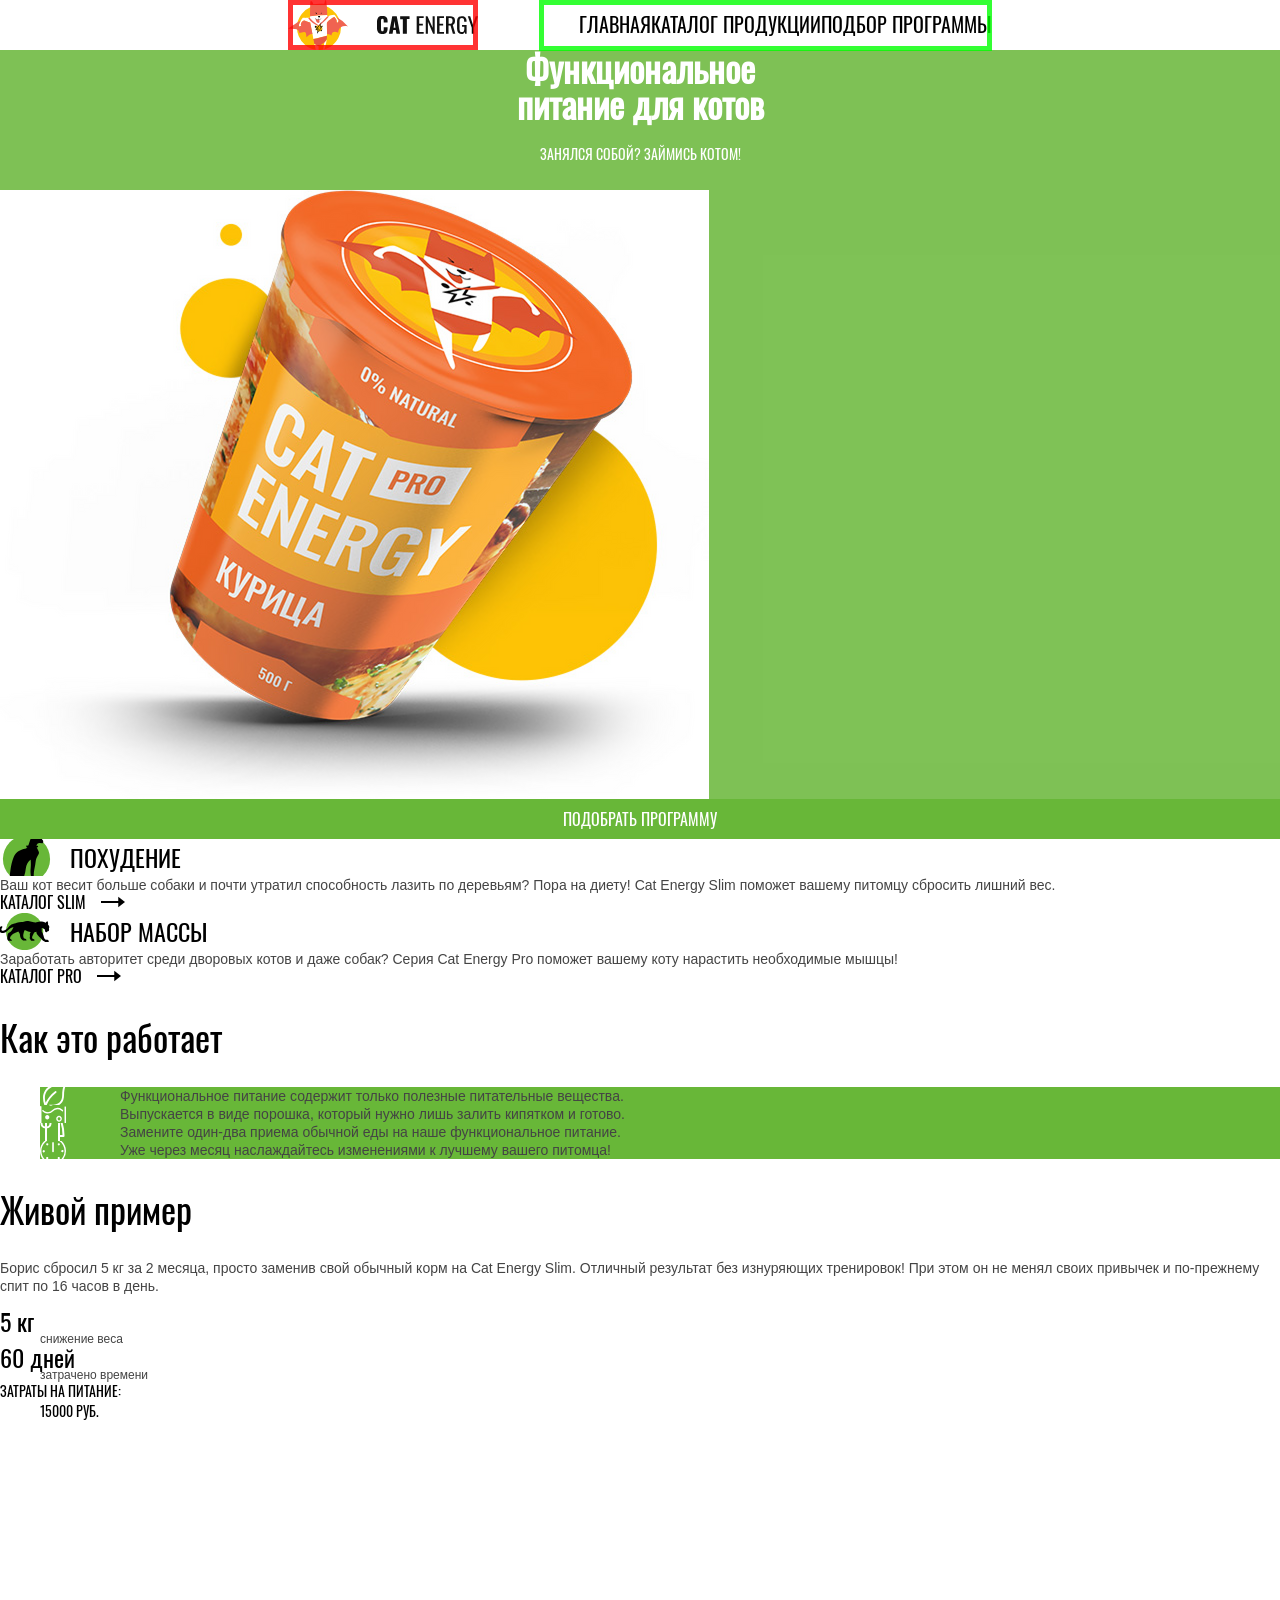
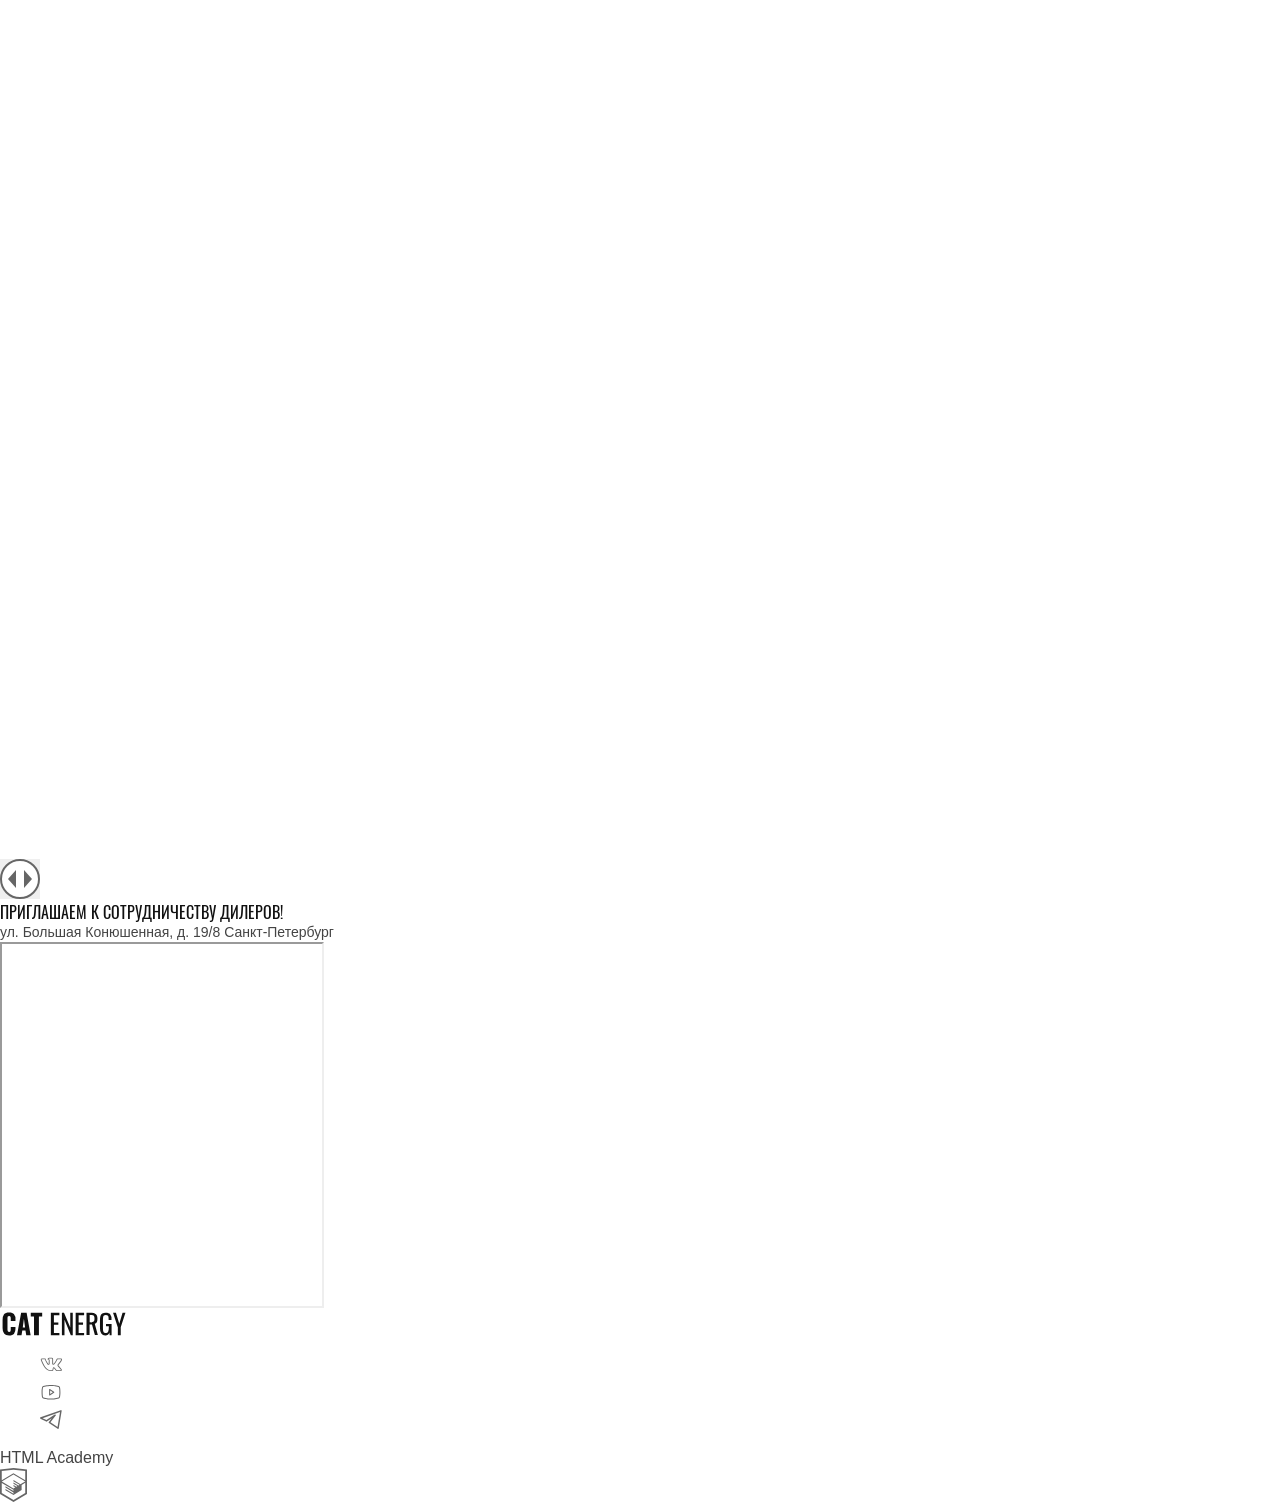
==== index.html @ 5d5999c0 "Deploying to gh-pages from @ Irina-Mario/1024761-cat-energy-30@7bcc797baeeff8a872988bb8c363686910dfa" ====
<!DOCTYPE html><html class="page" lang="ru"><head><meta charset="UTF-8"><title>Кот Энерджи</title><meta name="viewport" content="width=device-width,initial-scale=1"><link rel="stylesheet" href="styles/styles.css"><link rel="icon" href="favicon.ico"><link rel="manifest" href="manifest.webmanifest"><script src="scripts/index.js" defer="defer"></script></head><body class="page__body"><header class="main-header"><a class="main-header__logo main-header-link" href="#"><picture><source media="(min-width: 1440px)" srcset="images/logo_pic_desk.svg" width="70" height="59" type="image/svg+xml"><source media="(min-width: 768px)" srcset="images/logo_pic_tablet.svg" width="60" height="50" type="image/svg+xml"><img class="main-header__logo-icon" src="images/logo_pic_mobile.svg" width="33" height="38" alt="Кот Энерджи"></picture><img class="main-header__logo-words" src="images/logo_words.svg" width="101" height="18" alt="Кот Энерджи"></a><nav class="main-nav"><button class="main-nav__toggle" type="button"><span class="visually-hidden">Открыть меню</span></button><div class="main-nav__wrapper"><ul class="main-nav__list site-list"><li class="site-list__item"><a class="site-list__link site-list__link--current" href="/">Главная</a></li><li class="site-list__item"><a class="site-list__link" href="catalog.html">Каталог продукции</a></li><li class="site-list__item"><a class="site-list__link" href="form.html">Подбор программы</a></li></ul></div></nav></header><main class="main-container"><section class="hero"><div class="hero__wrapper"><h1 class="hero__title">Функциональное<br>питание для котов</h1><p class="hero__slogan">Занялся собой? Займись котом!</p><picture><source width="552" height="499" type="image/png" media="(min-width: 1440px)" srcset="images/hero-desk@1x.png, images/hero-desk@2x.png 2x"><source width="709" height="609" type="image/png" media="(min-width: 768px)" srcset="images/hero-tablet@1x.png, images/hero-tablet@2x.png 2x"><img class="hero__image" src="images/hero-mobile@1x.png" srcset="images/hero-mobile@2x.png 2x" width="280" height="270" alt="Банка с питательной смесью для кота."></picture><a class="hero__link button" href="form.html">Подобрать программу</a></div></section><section class="program"><h2 class="visually-hidden">Цели питания</h2><div class="program__wrapper"><div class="program__box"><h3 class="program__title program__title--slim">похудение</h3><p class="program__description">Ваш кот весит больше собаки и почти утратил способность лазить по деревьям? Пора на диету! Cat Energy Slim поможет вашему питомцу сбросить лишний вес.</p><a class="program__link" href="#">Каталог slim</a></div><div class="program__box"><h3 class="program__title program__title--pro">набор массы</h3><p class="program__description">Заработать авторитет среди дворовых котов и даже собак? Серия Cat Energy Pro поможет вашему коту нарастить необходимые мышцы!</p><a class="program__link" href="#">Каталог pro</a></div></div></section><section class="details"><div class="details-wrapper"><h2 class="details__title">Как это работает</h2><ol class="details__list"><li class="details__item details__item--sheet"><p class="details__description">Функциональное питание содержит только полезные питательные вещества.</p></li><li class="details__item details__item--powder"><p class="details__description">Выпускается в виде порошка, который нужно лишь залить кипятком и готово.</p></li><li class="details__item details__item--cutlery"><p class="details__description">Замените один-два приема обычной еды на наше функциональное питание.</p></li><li class="details__item details__item--clock"><p class="details__description">Уже через месяц наслаждайтесь изменениями к лучшему вашего питомца!</p></li></ol></div></section><section class="slider"><div class="slider__wrapper"><h2 class="slider__title">Живой пример</h2><p class="slider__description">Борис сбросил 5 кг за 2 месяца, просто заменив свой обычный корм на Cat Energy Slim. Отличный результат без изнуряющих тренировок! При этом он не менял своих привычек и по-прежнему спит по 16 часов в день.</p><dl class="slider__stats stats-list"><div class="stats-list__item"><dt class="stats-list__number">5 кг</dt><dd class="stats-list__description">снижение веса</dd></div><div class="stats-list__item"><dt class="stats-list__number">60 дней</dt><dd class="stats-list__description">затрачено времени</dd></div><div class="stats-list__price"><dt class="stats-list__price-description">затраты на питание:</dt><dd class="stats-list__price-number">15000 руб.</dd></div></dl><div class="slider__range"><picture><source width="560" height="512" type="image/png" media="(min-width: 768px)" srcset="images/before-tablet@1x.jpg, images/before-tablet@2x.jpg 2x"><img class="slider__image slider__image--befor" src="images/before-mobile@1x.jpg" srcset="images/before-mobile@2x.jpg 2x" width="280" height="256" alt="Жирный пушистый котик с белой грудкой сидит и смотрит на вас."></picture><picture><source width="560" height="512" type="image/png" media="(min-width: 768px)" srcset="images/after-tablet@1x.jpg, images/after-tablet@2x.jpg 2x"><img class="slider__image slider__image--after" src="images/after-mobile@1x.jpg" srcset="images/after-mobile@2x.jpg 2x" width="280" height="256" alt="Очень худой котик с белой грудкой сидит и смотрит на вас."></picture><button class="slider__button" type="button"><span class="visually-hidden">Сравнить фотографии кота</span></button></div></div></section><footer class="main-footer"><div class="main-footer__contact contacts"><div class="contacts__text"><p class="contacts__offer">приглашаем к сотрудничеству дилеров!</p><address class="contacts__address"><span class="contacts__street">ул. Большая Конюшенная, д. 19/8</span> <span class="contacts__city">Санкт-Петербург</span></address></div><iframe class="contacts__iframe" src="https://yandex.ru/map-widget/v1/?um=constructor%3A287ca1fbac90ef6eb74745daca236be20b5f34b179a218395c70be810c513801&amp;source=constructor" width="320" height="362" title="Карта."></iframe></div><div class="main-footer__social footer-social"><a class="footer-social__link" href="index.html"><img class="footer-social__logo" src="images/logo_footer.svg" width="128" height="24" alt="Логотип Кот Энерджи."></a><ul class="footer-social__list social-list"><li class="social-list__item"><a class="social-list__link social-list__link--vk" href="https://vk.com/htmlacademy" aria-label="Иконка Вконтакте"></a></li><li class="social-list__item"><a class="social-list__link social-list__link--youtube" href="https://www.youtube.com/user/htmlacademyru" aria-label="Иконка ютуба"></a></li><li class="social-list__item"><a class="social-list__link social-list__link--telegram" href="https://t.me/htmlacademy" aria-label="Иконка телеграм"></a></li></ul><a class="main-footer__copyright copyright" href="https://htmlacademy.ru/intensive/adaptive"><p class="copyright__words">HTML Academy</p><svg class="copyright__icon" width="27" height="34" viewBox="0 0 27 34" fill="none" xmlns="http://www.w3.org/2000/svg"><path d="M13.6426 0.0157537L13.5 0L0 1.40733V26.0129L13.5 34L27 26.0129V1.40733L13.6426 0.0157537ZM25.2344 25.0151L13.5 31.9573L1.76561 25.0151V14.9293L13.4507 21.8451L13.4701 23.0984L5.45351 18.3548L5.44295 19.5801L13.4894 24.3885L13.5088 25.675L5.46408 20.9174L5.45351 22.1427L13.5 26.9511L21.6239 22.1182V20.8929V16.909L25.2432 14.7595L25.2344 25.0151ZM25.2344 13.4519L22.0147 15.3319L20.5325 16.2071L13.4666 12.0201L13.456 13.2454L19.4957 16.818L19.4429 16.8495L19.3126 16.9247L18.4536 17.4166L13.4666 14.4689L13.456 15.6942L17.3921 18.0222L16.4591 18.6314L16.438 18.6436L13.4666 16.902L13.456 18.1273L15.4029 19.2615L13.4155 20.4483L1.7973 13.5762L13.4349 6.61831L25.2344 13.4519ZM25.2344 12.2266L13.4401 5.31075L1.76561 12.2196V2.9897L13.5 1.76442L25.2344 2.9897V12.2266Z" fill="#666666"/></svg></a></div></footer></main></body></html>
---- styles/styles.css ----
@charset "UTF-8";@font-face{font-family:"Lato";font-weight:400;font-style:normal;src:url(../fonts/lato/lato-regular.woff2)format("woff2");font-display:swap}@font-face{font-family:"Oswald";font-weight:400;font-style:normal;src:url(../fonts/oswald/oswald-regular.woff2)format("woff2");font-display:swap}::after,::before{box-sizing:border-box}body{font-family:"Lato","Arial",sans-serif;color:#444;font-size:14px;line-height:18px}img{display:block}a{text-decoration:none;color:#000}.visually-hidden{position:absolute;width:1px;height:1px;margin:-1px;padding:0;border:0;white-space:nowrap;-webkit-clip-path:inset(100%);clip-path:inset(100%);clip:rect(0 0 0 0);overflow:hidden}li{padding:0;list-style-type:none}body,li,p{margin:0}.main-header{display:flex;justify-content:space-between;align-items:center;height:38px;width:279px;margin:0 auto}@media (min-width:768px){.main-header{height:50px;width:704px}}@media (min-width:1440px){.main-header{height:59px;width:1220px}}.main-header__logo{display:flex;justify-content:space-between;align-items:center;width:190px;outline:5px solid rgba(255,0,0,.8);outline-offset:-5px}.main-nav{outline:5px solid rgba(0,255,0,.8);outline-offset:-5px}.main-nav__wrapper{display:none}@media (min-width:768px){.main-nav__wrapper{display:block}}.main-nav__toggle{display:block;width:24px;height:24px}@media (min-width:768px){.main-nav__toggle{display:none}}.main-nav__list{display:flex;flex-direction:column}@media (min-width:768px){.main-nav__list{display:flex;flex-direction:row}}.hero,.site-list__link{font-family:"Oswald","Arial",sans-serif}.site-list__link{color:#000;font-size:20px;font-style:normal;font-weight:400;line-height:20px;text-transform:uppercase}.hero{background-color:rgba(104,183,56,.85);color:#fff}.hero__title{font-size:36px;line-height:36px;text-align:center;margin:0 0 25px}.button,.hero__slogan{text-align:center;text-transform:uppercase}.hero__slogan{font-size:14px;font-weight:400;line-height:14px;margin:0 0 29px}.button{display:block;line-height:20px;padding:10px 44px;color:#fff;background-color:#68b738;border:0;font-family:"Oswald","Arial",sans-serif;font-size:16px}.button--secondary,.program__title{font-style:normal;text-transform:uppercase;font-weight:400}.button--secondary{color:#444;font-size:16px;line-height:20px;background-color:#f2f2f2}.program__title{margin:0;font-family:"Oswald","Arial",sans-serif;font-size:24px;line-height:37px;color:#000;padding-left:70px}.program__title--pro,.program__title--slim{background-image:url(../images/icons/stack.svg#cat_sit_mobile);background-repeat:no-repeat;background-size:53px 50px;background-position:left}.program__title--pro{background-image:url(../images/icons/stack.svg#cat_go_mobile);background-size:50px 67px}.program__description{font-size:14px;line-height:18px}.details__title,.program__link{color:#000;font-family:"Oswald","Arial",sans-serif;font-weight:400}.program__link{font-size:16px;line-height:16px;text-transform:uppercase;padding-right:39px;background-image:url(../images/icons/stack.svg#arrow);background-repeat:no-repeat;background-size:24px 12px;background-position:right}.details__title{font-size:36px;line-height:40px}.details__item{padding-left:80px}.details__item--clock,.details__item--cutlery,.details__item--powder,.details__item--sheet{background-image:url(../images/icons/stack.svg#leaf);background-color:#68b738;background-position:left;background-repeat:no-repeat;background-size:30px 32px}.details__item--clock,.details__item--cutlery,.details__item--powder{background-image:url(../images/icons/stack.svg#powder);background-size:26px 29px}.details__item--clock,.details__item--cutlery{background-image:url(../images/icons/stack.svg#eat);background-size:25px 30px}.details__item--clock{background-image:url(../images/icons/stack.svg#clock);background-size:26px 31px}.slider__title{color:#000;font-family:"Oswald","Arial",sans-serif;font-size:36px;font-weight:400;line-height:40px}.slider__button{width:40px;height:40px;background-image:url(../images/icons/stack.svg#slider-button);background-repeat:no-repeat;background-position:center;border:0}.stats-list__number{color:#000;font-family:"Oswald","Arial",sans-serif;font-size:24px;font-weight:400;line-height:24px}.stats-list__description{font-size:12px;line-height:12px}.stats-list__price{font-size:14px;font-weight:400;line-height:20px;text-transform:uppercase}.page-container__subtitle,.stats-list__price,.title-inner{color:#000;font-family:"Oswald","Arial",sans-serif}.page-container__subtitle{font-size:14px;line-height:18px;text-transform:uppercase}.title-inner{font-size:36px;font-weight:400;line-height:36px}.form__control,.form__label{font-family:"Oswald","Arial",sans-serif;font-size:16px;line-height:18px;text-transform:uppercase}.form__label{font-style:normal}.form__control{font-weight:400;padding:14px 49px 13px 15px}.form__control--email,.form__control--phone{background-image:url(../images/icons/stack.svg#email);background-repeat:no-repeat;background-position:center right 12px;background-size:20px 20px}.form__control--phone{background-image:url(../images/icons/stack.svg#phone);background-position:center right 13px}.form__legend,.form__under-star{color:#000;font-style:normal;font-weight:400}.form__legend{font-family:"Oswald","Arial",sans-serif;font-size:24px;line-height:26px}.form__under-star{text-align:center;line-height:16px}.extra-products__title{color:#000;font-family:"Oswald","Arial",sans-serif;font-size:24px;font-weight:400;line-height:24px}.gift{background-color:rgba(104,183,56,.85)}.contacts__offer,.gift__text{color:#fff;font-size:16px;line-height:20px}.contacts__offer{color:#111;font-family:"Oswald","Arial",sans-serif;font-weight:400;text-transform:uppercase}.contacts__address{font-size:14px;font-style:normal;font-weight:400;line-height:20px}.copyright__words,.product-card__title{font-size:16px;line-height:20px;color:#444}.product-card__title{color:#222;font-family:"Oswald","Arial",sans-serif;font-weight:400;text-transform:uppercase}.product-card__table{font-size:12px;line-height:16px}.product-card__more{color:#111;font-family:"Oswald","Arial",sans-serif;font-size:16px;font-weight:400;line-height:20px;text-transform:uppercase}.product-card__details{font-size:12px;line-height:16px}.other-product__text{color:#222;font-family:"Oswald","Arial",sans-serif;font-size:16px;font-weight:400;line-height:16px;text-transform:uppercase}.other-product__wrapper{font-size:14px;line-height:14px}.social-list__link{display:block;height:28px;width:22px}.social-list__link--telegram,.social-list__link--vk,.social-list__link--youtube{background-color:#666;-webkit-mask-image:url(../images/icons/stack.svg#vk);mask-image:url(../images/icons/stack.svg#vk);-webkit-mask-position:center;mask-position:center;-webkit-mask-repeat:no-repeat;mask-repeat:no-repeat}.social-list__link--vk:hover{background-color:#68b738}.social-list__link--vk:active{opacity:.3}.social-list__link--telegram,.social-list__link--youtube{-webkit-mask-image:url(../images/icons/stack.svg#youtube);mask-image:url(../images/icons/stack.svg#youtube)}.social-list__link--youtube:hover{background-color:#68b738}.social-list__link--youtube:active{opacity:.3}.social-list__link--telegram{-webkit-mask-image:url(../images/icons/stack.svg#telegram);mask-image:url(../images/icons/stack.svg#telegram)}.social-list__link--telegram:hover{background-color:#68b738}.social-list__link--telegram:active{opacity:.3}
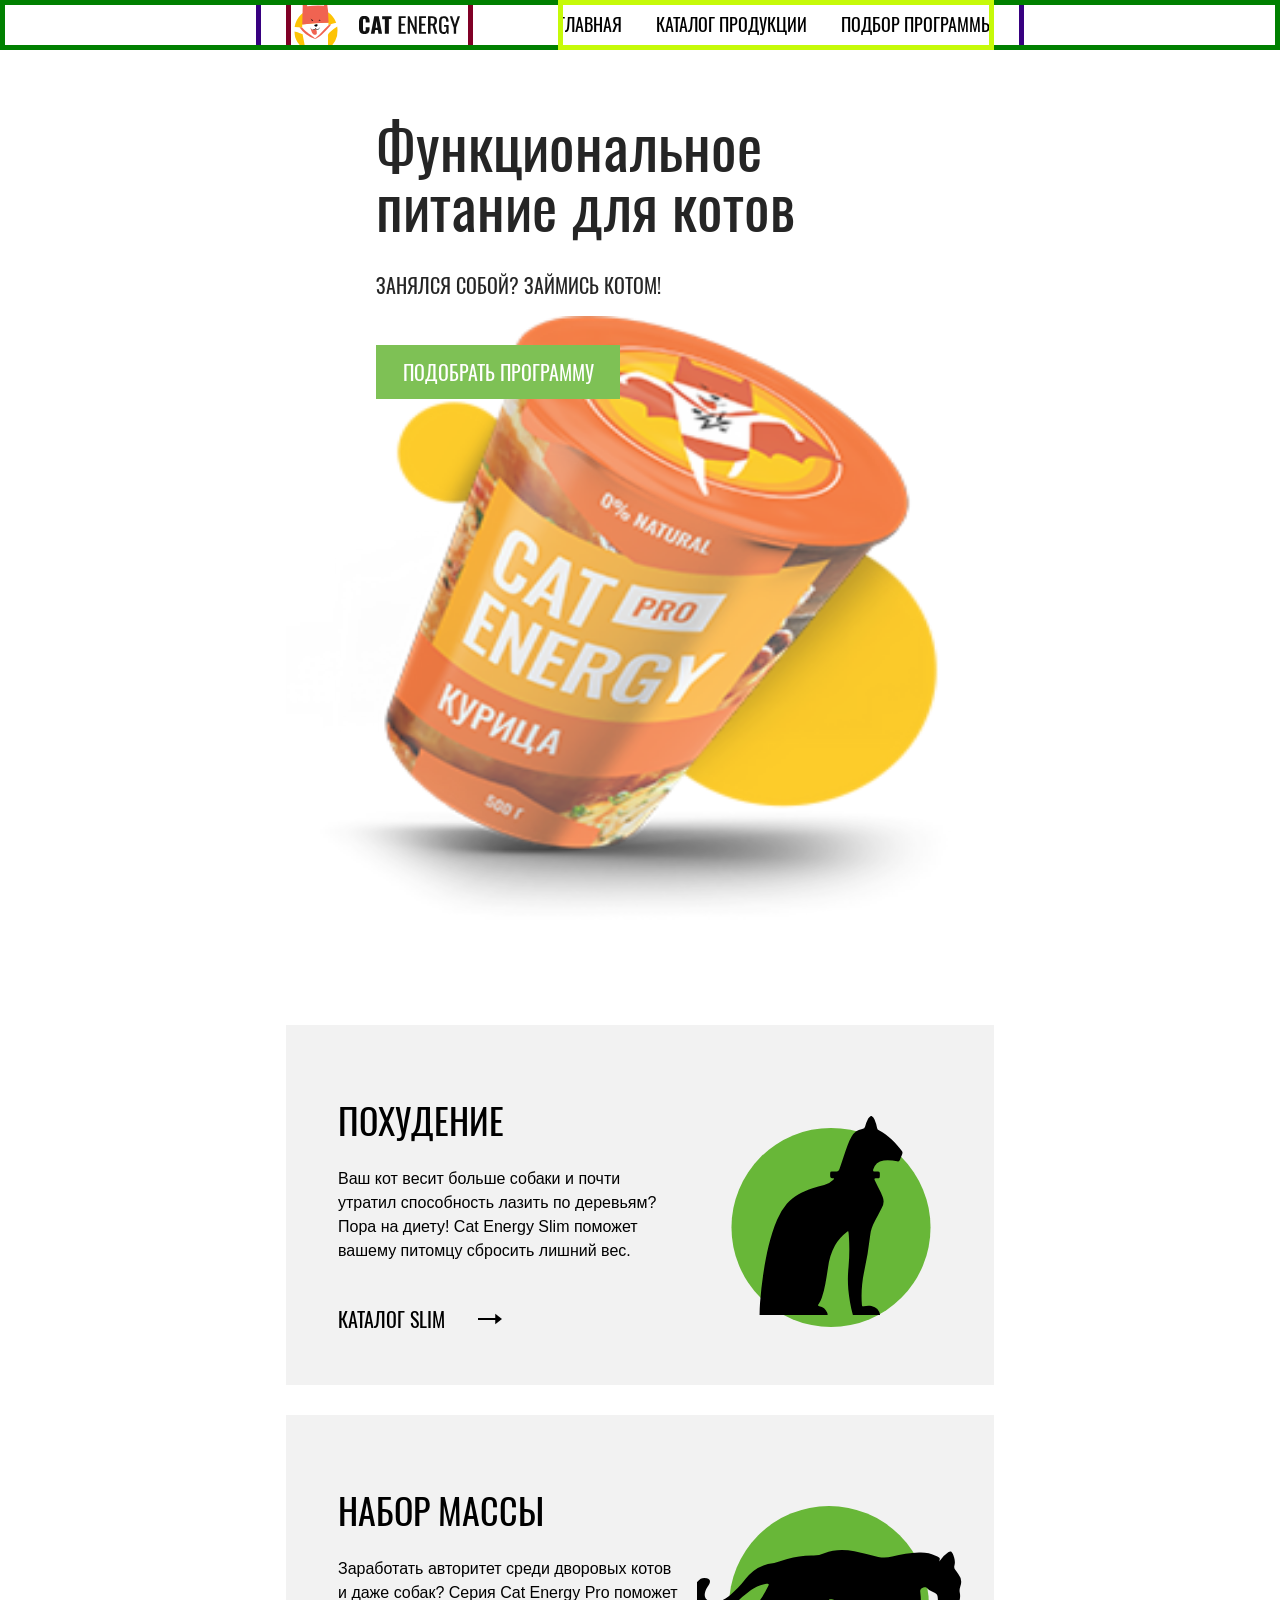
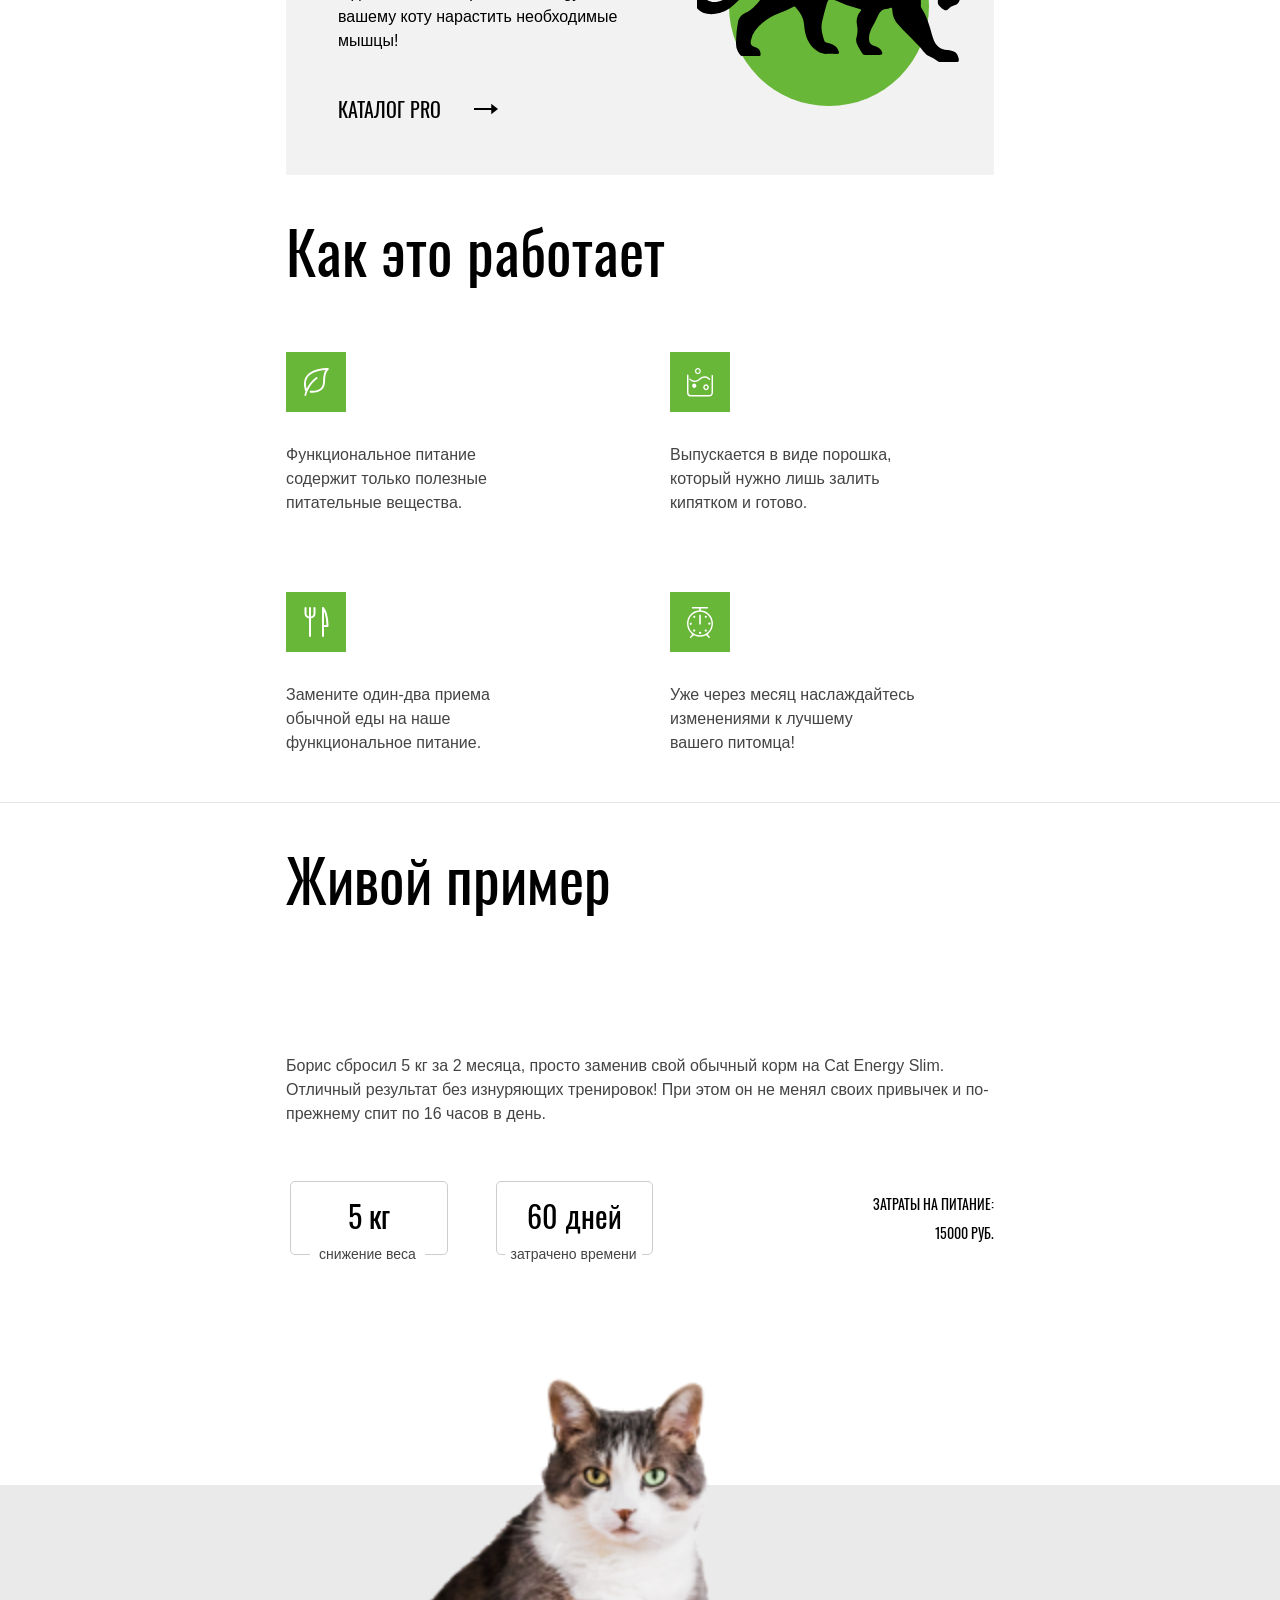
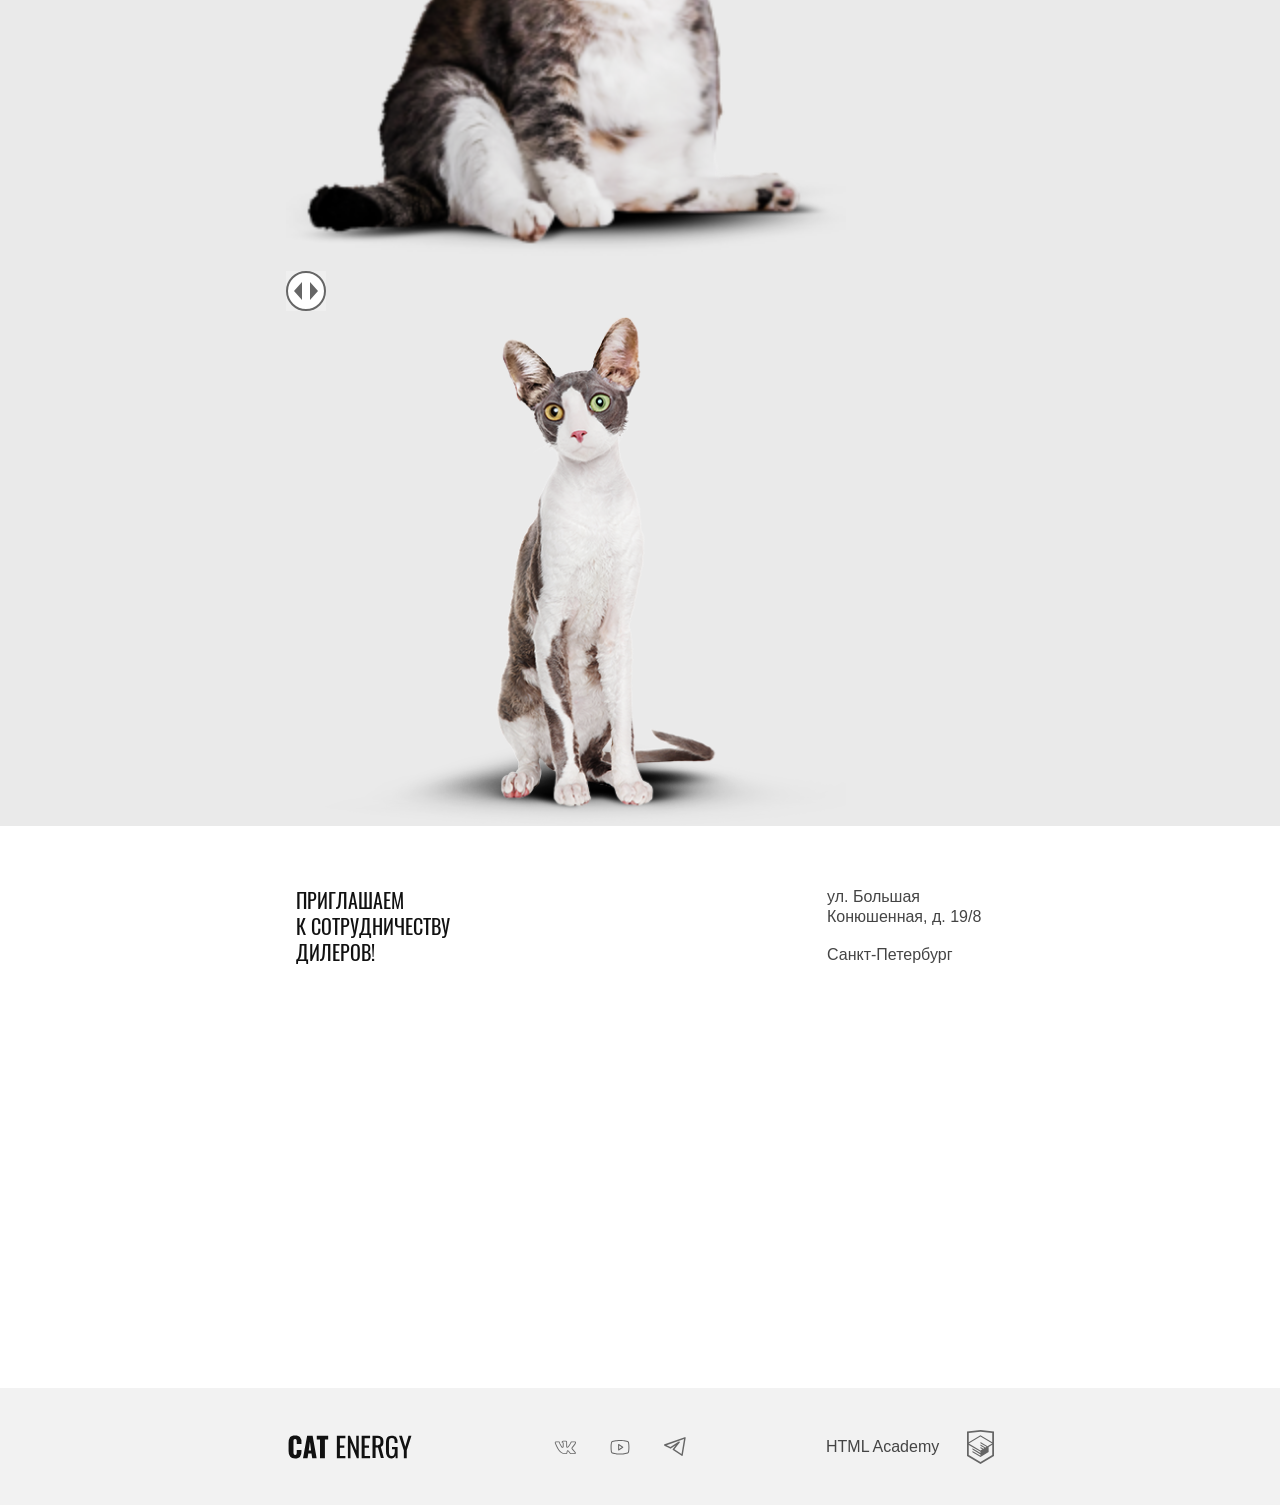
==== commit 65fa457e: "Deploying to gh-pages from @ Irina-Mario/1024761-cat-energy-30@5b12e10d282f27d017ac1f43a32d2b553c2a3" ====
--- a/index.html
+++ b/index.html
@@ -1 +1 @@
-<!DOCTYPE html><html class="page" lang="ru"><head><meta charset="UTF-8"><title>Кот Энерджи</title><meta name="viewport" content="width=device-width,initial-scale=1"><link rel="stylesheet" href="styles/styles.css"><link rel="icon" href="favicon.ico"><link rel="manifest" href="manifest.webmanifest"><script src="scripts/index.js" defer="defer"></script></head><body class="page__body"><header class="main-header"><a class="main-header__logo main-header-link" href="#"><picture><source media="(min-width: 1440px)" srcset="images/logo_pic_desk.svg" width="70" height="59" type="image/svg+xml"><source media="(min-width: 768px)" srcset="images/logo_pic_tablet.svg" width="60" height="50" type="image/svg+xml"><img class="main-header__logo-icon" src="images/logo_pic_mobile.svg" width="33" height="38" alt="Кот Энерджи"></picture><img class="main-header__logo-words" src="images/logo_words.svg" width="101" height="18" alt="Кот Энерджи"></a><nav class="main-nav"><button class="main-nav__toggle" type="button"><span class="visually-hidden">Открыть меню</span></button><div class="main-nav__wrapper"><ul class="main-nav__list site-list"><li class="site-list__item"><a class="site-list__link site-list__link--current" href="/">Главная</a></li><li class="site-list__item"><a class="site-list__link" href="catalog.html">Каталог продукции</a></li><li class="site-list__item"><a class="site-list__link" href="form.html">Подбор программы</a></li></ul></div></nav></header><main class="main-container"><section class="hero"><div class="hero__wrapper"><h1 class="hero__title">Функциональное<br>питание для котов</h1><p class="hero__slogan">Занялся собой? Займись котом!</p><picture><source width="552" height="499" type="image/png" media="(min-width: 1440px)" srcset="images/hero-desk@1x.png, images/hero-desk@2x.png 2x"><source width="709" height="609" type="image/png" media="(min-width: 768px)" srcset="images/hero-tablet@1x.png, images/hero-tablet@2x.png 2x"><img class="hero__image" src="images/hero-mobile@1x.png" srcset="images/hero-mobile@2x.png 2x" width="280" height="270" alt="Банка с питательной смесью для кота."></picture><a class="hero__link button" href="form.html">Подобрать программу</a></div></section><section class="program"><h2 class="visually-hidden">Цели питания</h2><div class="program__wrapper"><div class="program__box"><h3 class="program__title program__title--slim">похудение</h3><p class="program__description">Ваш кот весит больше собаки и почти утратил способность лазить по деревьям? Пора на диету! Cat Energy Slim поможет вашему питомцу сбросить лишний вес.</p><a class="program__link" href="#">Каталог slim</a></div><div class="program__box"><h3 class="program__title program__title--pro">набор массы</h3><p class="program__description">Заработать авторитет среди дворовых котов и даже собак? Серия Cat Energy Pro поможет вашему коту нарастить необходимые мышцы!</p><a class="program__link" href="#">Каталог pro</a></div></div></section><section class="details"><div class="details-wrapper"><h2 class="details__title">Как это работает</h2><ol class="details__list"><li class="details__item details__item--sheet"><p class="details__description">Функциональное питание содержит только полезные питательные вещества.</p></li><li class="details__item details__item--powder"><p class="details__description">Выпускается в виде порошка, который нужно лишь залить кипятком и готово.</p></li><li class="details__item details__item--cutlery"><p class="details__description">Замените один-два приема обычной еды на наше функциональное питание.</p></li><li class="details__item details__item--clock"><p class="details__description">Уже через месяц наслаждайтесь изменениями к лучшему вашего питомца!</p></li></ol></div></section><section class="slider"><div class="slider__wrapper"><h2 class="slider__title">Живой пример</h2><p class="slider__description">Борис сбросил 5 кг за 2 месяца, просто заменив свой обычный корм на Cat Energy Slim. Отличный результат без изнуряющих тренировок! При этом он не менял своих привычек и по-прежнему спит по 16 часов в день.</p><dl class="slider__stats stats-list"><div class="stats-list__item"><dt class="stats-list__number">5 кг</dt><dd class="stats-list__description">снижение веса</dd></div><div class="stats-list__item"><dt class="stats-list__number">60 дней</dt><dd class="stats-list__description">затрачено времени</dd></div><div class="stats-list__price"><dt class="stats-list__price-description">затраты на питание:</dt><dd class="stats-list__price-number">15000 руб.</dd></div></dl><div class="slider__range"><picture><source width="560" height="512" type="image/png" media="(min-width: 768px)" srcset="images/before-tablet@1x.jpg, images/before-tablet@2x.jpg 2x"><img class="slider__image slider__image--befor" src="images/before-mobile@1x.jpg" srcset="images/before-mobile@2x.jpg 2x" width="280" height="256" alt="Жирный пушистый котик с белой грудкой сидит и смотрит на вас."></picture><picture><source width="560" height="512" type="image/png" media="(min-width: 768px)" srcset="images/after-tablet@1x.jpg, images/after-tablet@2x.jpg 2x"><img class="slider__image slider__image--after" src="images/after-mobile@1x.jpg" srcset="images/after-mobile@2x.jpg 2x" width="280" height="256" alt="Очень худой котик с белой грудкой сидит и смотрит на вас."></picture><button class="slider__button" type="button"><span class="visually-hidden">Сравнить фотографии кота</span></button></div></div></section><footer class="main-footer"><div class="main-footer__contact contacts"><div class="contacts__text"><p class="contacts__offer">приглашаем к сотрудничеству дилеров!</p><address class="contacts__address"><span class="contacts__street">ул. Большая Конюшенная, д. 19/8</span> <span class="contacts__city">Санкт-Петербург</span></address></div><iframe class="contacts__iframe" src="https://yandex.ru/map-widget/v1/?um=constructor%3A287ca1fbac90ef6eb74745daca236be20b5f34b179a218395c70be810c513801&amp;source=constructor" width="320" height="362" title="Карта."></iframe></div><div class="main-footer__social footer-social"><a class="footer-social__link" href="index.html"><img class="footer-social__logo" src="images/logo_footer.svg" width="128" height="24" alt="Логотип Кот Энерджи."></a><ul class="footer-social__list social-list"><li class="social-list__item"><a class="social-list__link social-list__link--vk" href="https://vk.com/htmlacademy" aria-label="Иконка Вконтакте"></a></li><li class="social-list__item"><a class="social-list__link social-list__link--youtube" href="https://www.youtube.com/user/htmlacademyru" aria-label="Иконка ютуба"></a></li><li class="social-list__item"><a class="social-list__link social-list__link--telegram" href="https://t.me/htmlacademy" aria-label="Иконка телеграм"></a></li></ul><a class="main-footer__copyright copyright" href="https://htmlacademy.ru/intensive/adaptive"><p class="copyright__words">HTML Academy</p><svg class="copyright__icon" width="27" height="34" viewBox="0 0 27 34" fill="none" xmlns="http://www.w3.org/2000/svg"><path d="M13.6426 0.0157537L13.5 0L0 1.40733V26.0129L13.5 34L27 26.0129V1.40733L13.6426 0.0157537ZM25.2344 25.0151L13.5 31.9573L1.76561 25.0151V14.9293L13.4507 21.8451L13.4701 23.0984L5.45351 18.3548L5.44295 19.5801L13.4894 24.3885L13.5088 25.675L5.46408 20.9174L5.45351 22.1427L13.5 26.9511L21.6239 22.1182V20.8929V16.909L25.2432 14.7595L25.2344 25.0151ZM25.2344 13.4519L22.0147 15.3319L20.5325 16.2071L13.4666 12.0201L13.456 13.2454L19.4957 16.818L19.4429 16.8495L19.3126 16.9247L18.4536 17.4166L13.4666 14.4689L13.456 15.6942L17.3921 18.0222L16.4591 18.6314L16.438 18.6436L13.4666 16.902L13.456 18.1273L15.4029 19.2615L13.4155 20.4483L1.7973 13.5762L13.4349 6.61831L25.2344 13.4519ZM25.2344 12.2266L13.4401 5.31075L1.76561 12.2196V2.9897L13.5 1.76442L25.2344 2.9897V12.2266Z" fill="#666666"/></svg></a></div></footer></main></body></html>+<!DOCTYPE html><html class="page" lang="ru"><head><meta charset="UTF-8"><title>Кот Энерджи</title><meta name="viewport" content="width=device-width,initial-scale=1"><link rel="stylesheet" href="styles/styles.css"><link rel="icon" href="favicon.ico"><link rel="manifest" href="manifest.webmanifest"><script src="scripts/index.js" defer="defer"></script></head><body class="page__body"><header class="main-header"><div class="main-header__container container"><div class="main-header__wrapper"><a class="main-header__logo main-header-link" href="#"><picture><source media="(min-width: 1440px)" srcset="images/logo_pic_desk.svg" width="70" height="59" type="image/svg+xml"><source media="(min-width: 768px)" srcset="images/logo_pic_tablet.svg" width="60" height="50" type="image/svg+xml"><img class="main-header__logo-icon" src="images/logo_pic_mobile.svg" width="33" height="38" alt="Кот Энерджи"></picture></a><a class="main-header__logo main-header-link"><img class="main-header__logo-words" src="images/logo_words.svg" width="101" height="18" alt="Кот Энерджи"> </a><button class="main-header__toggle main-header__toggle--closed" type="button"><span class="visually-hidden">Открыть меню</span></button></div><nav class="main-header__nav main-nav"><ul class="main-nav__list site-list"><li class="site-list__item"><a class="site-list__link site-list__link--current" href="/">Главная</a></li><li class="site-list__item"><a class="site-list__link" href="catalog.html">Каталог продукции</a></li><li class="site-list__item"><a class="site-list__link" href="form.html">Подбор программы</a></li></ul></nav></div></header><main class="main-container"><section class="hero"><div class="hero__container container"><h1 class="hero__title">Функциональное<br>питание для котов</h1><p class="hero__slogan">Занялся собой? Займись котом!</p><picture><source width="552" height="499" type="image/png" media="(min-width: 1440px)" srcset="images/hero-desk@1x.png, images/hero-desk@2x.png 2x"><source width="709" height="609" type="image/png" media="(min-width: 768px)" srcset="images/hero-tablet@1x.png, images/hero-tablet@2x.png 2x"><img class="hero__image" src="images/hero-mobile@1x.png" srcset="images/hero-mobile@2x.png 2x" width="280" height="270" alt="Банка с питательной смесью для кота."></picture><a class="hero__link button" href="form.html">Подобрать программу</a></div></section><section class="program"><div class="program__container container"><h2 class="visually-hidden">Цели питания</h2><div class="program__wrapper"><div class="program__box program__box--slim"><h3 class="program__title">похудение</h3><p class="program__description">Ваш кот весит больше собаки и почти утратил способность лазить по деревьям? Пора на диету! Cat Energy Slim поможет вашему питомцу сбросить лишний вес.</p><a class="program__link" href="#">Каталог slim</a></div><div class="program__box program__box--pro"><h3 class="program__title">набор массы</h3><p class="program__description">Заработать авторитет среди дворовых котов и даже собак? Серия Cat Energy Pro поможет вашему коту нарастить необходимые мышцы!</p><a class="program__link" href="#">Каталог pro</a></div></div></div></section><section class="details"><div class="details__container container"><h2 class="details__title">Как это работает</h2><ol class="details__list"><li class="details__item details__item--sheet"><p class="details__description">Функциональное питание содержит только полезные питательные вещества.</p></li><li class="details__item details__item--powder"><p class="details__description">Выпускается в виде порошка, который нужно лишь залить кипятком и готово.</p></li><li class="details__item details__item--cutlery"><p class="details__description">Замените один-два приема обычной еды на наше функциональное питание.</p></li><li class="details__item details__item--clock"><p class="details__description">Уже через месяц наслаждайтесь изменениями к лучшему<br>вашего питомца!</p></li></ol></div></section><section class="slider"><div class="slider__container container"><div class="slider__left-column"><h2 class="slider__title">Живой пример</h2><p class="slider__description">Борис сбросил 5 кг за 2 месяца, просто заменив свой обычный корм на Cat Energy Slim. Отличный результат без изнуряющих тренировок! При этом он не менял своих привычек и по-прежнему спит по 16 часов в день.</p><dl class="slider__stats stats-list"><div class="stats-list__item stats-list__item--weight"><dt class="stats-list__number stats-list__number--weight">5 кг</dt><dd class="stats-list__description stats-list__description--weight">снижение веса</dd></div><div class="stats-list__item stats-list__item--time"><dt class="stats-list__number stats-list__number--time">60 дней</dt><dd class="stats-list__description stats-list__description--time">затрачено времени</dd></div><div class="stats-list__price"><dt class="stats-list__price-description">затраты на питание:</dt><dd class="stats-list__price-number">15000 руб.</dd></div></dl></div><div class="slider__range"><picture><source width="560" height="512" type="image/png" media="(min-width: 768px)" srcset="images/before-tablet@1x.png, images/before-tablet@2x.png 2x"><img class="slider__image slider__image--before" src="images/before-mobile@1x.png" srcset="images/before-mobile@2x.png 2x" width="280" height="256" alt="Жирный пушистый котик с белой грудкой сидит и смотрит на вас."></picture><button class="slider__button" type="button"><span class="visually-hidden">Сравнить фотографии кота</span></button><picture><source width="560" height="512" type="image/png" media="(min-width: 768px)" srcset="images/after-tablet@1x.png, images/after-tablet@2x.png 2x"><img class="slider__image slider__image--after" src="images/after-mobile@1x.png" srcset="images/after-mobile@2x.png 2x" width="280" height="256" alt="Очень худой котик с белой грудкой сидит и смотрит на вас."></picture></div></div></section><footer class="main-footer"><div class="main-footer__contacts footer-contacts"><div class="footer-contacts__wrapper container"><p class="footer-contacts__offer">приглашаем<br>к сотрудничеству дилеров!</p><address class="footer-contacts__address"><span class="footer-contacts__street">ул. Большая Конюшенная, д. 19/8</span> <span class="footer-contacts__city">Санкт-Петербург</span></address></div><div class="footer-contacts__map"><iframe class="footer-contacts__iframe" src="https://yandex.ru/map-widget/v1/?um=constructor%3A287ca1fbac90ef6eb74745daca236be20b5f34b179a218395c70be810c513801&amp;source=constructor" width="320" height="362" title="Карта."></iframe></div></div><div class="main-footer__social footer-social"><div class="footer-social__wrapper container"><a class="footer-social__link" href="index.html"><img class="footer-social__logo" src="images/logo_footer.svg" width="128" height="24" alt="Логотип Кот Энерджи."></a><div class="footer-social__container"><ul class="footer-social__list social-list"><li class="social-list__item"><a class="social-list__link social-list__link--vk" href="https://vk.com/htmlacademy" aria-label="Иконка Вконтакте"></a></li><li class="social-list__item"><a class="social-list__link social-list__link--youtube" href="https://www.youtube.com/user/htmlacademyru" aria-label="Иконка ютуба"></a></li><li class="social-list__item"><a class="social-list__link social-list__link--telegram" href="https://t.me/htmlacademy" aria-label="Иконка телеграм"></a></li></ul></div><a class="footer__copyright copyright" href="https://htmlacademy.ru/intensive/adaptive"><p class="copyright__words">HTML Academy</p><svg class="copyright__icon" width="27" height="34" viewBox="0 0 27 34" fill="none" xmlns="http://www.w3.org/2000/svg"><path d="M13.6426 0.0157537L13.5 0L0 1.40733V26.0129L13.5 34L27 26.0129V1.40733L13.6426 0.0157537ZM25.2344 25.0151L13.5 31.9573L1.76561 25.0151V14.9293L13.4507 21.8451L13.4701 23.0984L5.45351 18.3548L5.44295 19.5801L13.4894 24.3885L13.5088 25.675L5.46408 20.9174L5.45351 22.1427L13.5 26.9511L21.6239 22.1182V20.8929V16.909L25.2432 14.7595L25.2344 25.0151ZM25.2344 13.4519L22.0147 15.3319L20.5325 16.2071L13.4666 12.0201L13.456 13.2454L19.4957 16.818L19.4429 16.8495L19.3126 16.9247L18.4536 17.4166L13.4666 14.4689L13.456 15.6942L17.3921 18.0222L16.4591 18.6314L16.438 18.6436L13.4666 16.902L13.456 18.1273L15.4029 19.2615L13.4155 20.4483L1.7973 13.5762L13.4349 6.61831L25.2344 13.4519ZM25.2344 12.2266L13.4401 5.31075L1.76561 12.2196V2.9897L13.5 1.76442L25.2344 2.9897V12.2266Z" fill="#666666"/></svg></a></div></div></footer></main></body></html>
--- a/styles/styles.css
+++ b/styles/styles.css
@@ -1 +1 @@
-@charset "UTF-8";@font-face{font-family:"Lato";font-weight:400;font-style:normal;src:url(../fonts/lato/lato-regular.woff2)format("woff2");font-display:swap}@font-face{font-family:"Oswald";font-weight:400;font-style:normal;src:url(../fonts/oswald/oswald-regular.woff2)format("woff2");font-display:swap}::after,::before{box-sizing:border-box}body{font-family:"Lato","Arial",sans-serif;color:#444;font-size:14px;line-height:18px}img{display:block}a{text-decoration:none;color:#000}.visually-hidden{position:absolute;width:1px;height:1px;margin:-1px;padding:0;border:0;white-space:nowrap;-webkit-clip-path:inset(100%);clip-path:inset(100%);clip:rect(0 0 0 0);overflow:hidden}li{padding:0;list-style-type:none}body,li,p{margin:0}.main-header{display:flex;justify-content:space-between;align-items:center;height:38px;width:279px;margin:0 auto}@media (min-width:768px){.main-header{height:50px;width:704px}}@media (min-width:1440px){.main-header{height:59px;width:1220px}}.main-header__logo{display:flex;justify-content:space-between;align-items:center;width:190px;outline:5px solid rgba(255,0,0,.8);outline-offset:-5px}.main-nav{outline:5px solid rgba(0,255,0,.8);outline-offset:-5px}.main-nav__wrapper{display:none}@media (min-width:768px){.main-nav__wrapper{display:block}}.main-nav__toggle{display:block;width:24px;height:24px}@media (min-width:768px){.main-nav__toggle{display:none}}.main-nav__list{display:flex;flex-direction:column}@media (min-width:768px){.main-nav__list{display:flex;flex-direction:row}}.hero,.site-list__link{font-family:"Oswald","Arial",sans-serif}.site-list__link{color:#000;font-size:20px;font-style:normal;font-weight:400;line-height:20px;text-transform:uppercase}.hero{background-color:rgba(104,183,56,.85);color:#fff}.hero__title{font-size:36px;line-height:36px;text-align:center;margin:0 0 25px}.button,.hero__slogan{text-align:center;text-transform:uppercase}.hero__slogan{font-size:14px;font-weight:400;line-height:14px;margin:0 0 29px}.button{display:block;line-height:20px;padding:10px 44px;color:#fff;background-color:#68b738;border:0;font-family:"Oswald","Arial",sans-serif;font-size:16px}.button--secondary,.program__title{font-style:normal;text-transform:uppercase;font-weight:400}.button--secondary{color:#444;font-size:16px;line-height:20px;background-color:#f2f2f2}.program__title{margin:0;font-family:"Oswald","Arial",sans-serif;font-size:24px;line-height:37px;color:#000;padding-left:70px}.program__title--pro,.program__title--slim{background-image:url(../images/icons/stack.svg#cat_sit_mobile);background-repeat:no-repeat;background-size:53px 50px;background-position:left}.program__title--pro{background-image:url(../images/icons/stack.svg#cat_go_mobile);background-size:50px 67px}.program__description{font-size:14px;line-height:18px}.details__title,.program__link{color:#000;font-family:"Oswald","Arial",sans-serif;font-weight:400}.program__link{font-size:16px;line-height:16px;text-transform:uppercase;padding-right:39px;background-image:url(../images/icons/stack.svg#arrow);background-repeat:no-repeat;background-size:24px 12px;background-position:right}.details__title{font-size:36px;line-height:40px}.details__item{padding-left:80px}.details__item--clock,.details__item--cutlery,.details__item--powder,.details__item--sheet{background-image:url(../images/icons/stack.svg#leaf);background-color:#68b738;background-position:left;background-repeat:no-repeat;background-size:30px 32px}.details__item--clock,.details__item--cutlery,.details__item--powder{background-image:url(../images/icons/stack.svg#powder);background-size:26px 29px}.details__item--clock,.details__item--cutlery{background-image:url(../images/icons/stack.svg#eat);background-size:25px 30px}.details__item--clock{background-image:url(../images/icons/stack.svg#clock);background-size:26px 31px}.slider__title{color:#000;font-family:"Oswald","Arial",sans-serif;font-size:36px;font-weight:400;line-height:40px}.slider__button{width:40px;height:40px;background-image:url(../images/icons/stack.svg#slider-button);background-repeat:no-repeat;background-position:center;border:0}.stats-list__number{color:#000;font-family:"Oswald","Arial",sans-serif;font-size:24px;font-weight:400;line-height:24px}.stats-list__description{font-size:12px;line-height:12px}.stats-list__price{font-size:14px;font-weight:400;line-height:20px;text-transform:uppercase}.page-container__subtitle,.stats-list__price,.title-inner{color:#000;font-family:"Oswald","Arial",sans-serif}.page-container__subtitle{font-size:14px;line-height:18px;text-transform:uppercase}.title-inner{font-size:36px;font-weight:400;line-height:36px}.form__control,.form__label{font-family:"Oswald","Arial",sans-serif;font-size:16px;line-height:18px;text-transform:uppercase}.form__label{font-style:normal}.form__control{font-weight:400;padding:14px 49px 13px 15px}.form__control--email,.form__control--phone{background-image:url(../images/icons/stack.svg#email);background-repeat:no-repeat;background-position:center right 12px;background-size:20px 20px}.form__control--phone{background-image:url(../images/icons/stack.svg#phone);background-position:center right 13px}.form__legend,.form__under-star{color:#000;font-style:normal;font-weight:400}.form__legend{font-family:"Oswald","Arial",sans-serif;font-size:24px;line-height:26px}.form__under-star{text-align:center;line-height:16px}.extra-products__title{color:#000;font-family:"Oswald","Arial",sans-serif;font-size:24px;font-weight:400;line-height:24px}.gift{background-color:rgba(104,183,56,.85)}.contacts__offer,.gift__text{color:#fff;font-size:16px;line-height:20px}.contacts__offer{color:#111;font-family:"Oswald","Arial",sans-serif;font-weight:400;text-transform:uppercase}.contacts__address{font-size:14px;font-style:normal;font-weight:400;line-height:20px}.copyright__words,.product-card__title{font-size:16px;line-height:20px;color:#444}.product-card__title{color:#222;font-family:"Oswald","Arial",sans-serif;font-weight:400;text-transform:uppercase}.product-card__table{font-size:12px;line-height:16px}.product-card__more{color:#111;font-family:"Oswald","Arial",sans-serif;font-size:16px;font-weight:400;line-height:20px;text-transform:uppercase}.product-card__details{font-size:12px;line-height:16px}.other-product__text{color:#222;font-family:"Oswald","Arial",sans-serif;font-size:16px;font-weight:400;line-height:16px;text-transform:uppercase}.other-product__wrapper{font-size:14px;line-height:14px}.social-list__link{display:block;height:28px;width:22px}.social-list__link--telegram,.social-list__link--vk,.social-list__link--youtube{background-color:#666;-webkit-mask-image:url(../images/icons/stack.svg#vk);mask-image:url(../images/icons/stack.svg#vk);-webkit-mask-position:center;mask-position:center;-webkit-mask-repeat:no-repeat;mask-repeat:no-repeat}.social-list__link--vk:hover{background-color:#68b738}.social-list__link--vk:active{opacity:.3}.social-list__link--telegram,.social-list__link--youtube{-webkit-mask-image:url(../images/icons/stack.svg#youtube);mask-image:url(../images/icons/stack.svg#youtube)}.social-list__link--youtube:hover{background-color:#68b738}.social-list__link--youtube:active{opacity:.3}.social-list__link--telegram{-webkit-mask-image:url(../images/icons/stack.svg#telegram);mask-image:url(../images/icons/stack.svg#telegram)}.social-list__link--telegram:hover{background-color:#68b738}.social-list__link--telegram:active{opacity:.3}+@charset "UTF-8";@font-face{font-family:"Lato";font-weight:400;font-style:normal;src:url(../fonts/lato/lato-regular.woff2)format("woff2");font-display:swap}@font-face{font-family:"Oswald";font-weight:400;font-style:normal;src:url(../fonts/oswald/oswald-regular.woff2)format("woff2");font-display:swap}*,::after,::before{box-sizing:border-box}body{font-family:"Lato","Arial",sans-serif;color:#444;font-size:14px;line-height:18px}img{display:block}a{text-decoration:none;color:#000}.visually-hidden{position:absolute;width:1px;height:1px;margin:-1px;padding:0;border:0;white-space:nowrap;-webkit-clip-path:inset(100%);clip-path:inset(100%);clip:rect(0 0 0 0);overflow:hidden}li{padding:0;list-style-type:none}body,li,p{margin:0}.main-header{outline:5px solid green;outline-offset:-5px;position:relative;min-width:320px}@media (min-width:1440px){.main-header{background-image:linear-gradient(to right,#fff 50%,rgba(104,183,56,.85) 50%);opacity:.85;padding-top:55px}}.main-header__container{min-height:65px;outline:5px solid #370080;outline-offset:-5px}@media (min-width:768px){.main-header__container{display:flex;flex-wrap:wrap;justify-content:space-between;min-height:50px;width:100%}}@media (min-width:1440px){.main-header__container{min-height:59px}}.main-header__toggle{display:block;width:24px;height:24px;cursor:pointer;border:0;position:relative;background-color:#fff}@media (min-width:768px){.main-header__toggle{display:none}}.main-header__toggle:active,.main-header__toggle:hover{opacity:.5}.main-header__toggle--closed::before{content:"";position:absolute;top:2px;left:0;width:24px;height:2px;background-color:#000;box-shadow:0 8px 0 0#000,0 16px 0 0#000}.main-header-link{display:block}@media (min-width:768px){.main-header-link{margin-right:13px}}.main-header__wrapper{display:flex;flex-wrap:wrap;justify-content:space-between;align-items:center;padding-top:13px;padding-bottom:14px;outline:5px solid #800026;outline-offset:-5px}@media (min-width:768px){.main-header__wrapper{padding:0}}.main-nav{outline:5px solid #c6fa09;outline-offset:-5px;position:absolute;width:100%;background-color:#fff;z-index:1;left:0;display:none}@media (min-width:768px){.main-nav{display:flex;position:static;width:436px}}@media (min-width:1440px){.main-nav{background-color:inherit;width:475px}}.site-list__link{color:#000;font-family:"Oswald","Arial",sans-serif;font-size:20px;font-style:normal;font-weight:400;line-height:20px;text-transform:uppercase;text-align:center}@media (min-width:768px){.site-list__link{font-size:18px}}@media (min-width:1440px){.site-list__link{color:#fff}}.site-list{padding:0;margin:0 auto;text-align:center}@media (min-width:768px){.site-list{display:flex;flex-direction:row;align-items:center;justify-content:space-between;width:100%}}.site-list__item{padding-top:22px;padding-bottom:24px;border-top:1px solid #e6e6e6;width:100%;margin:0}@media (min-width:768px){.site-list__item{padding:0;border:0;width:auto}}.hero{background-image:linear-gradient(#68b738 75%,#fff 25%);opacity:.85;color:#fff;font-family:"Oswald","Arial",sans-serif;padding-top:27px;margin-bottom:20px}@media (min-width:768px){.hero{background-image:none;color:#000;margin-bottom:0;padding-top:65px;min-height:975px}}@media (min-width:1440px){.hero{background-image:linear-gradient(to right,#fff 50%,rgba(104,183,56,.85) 50%);padding-top:29px;min-height:580px;margin-bottom:82px}}@media (min-width:768px){.hero__container{position:relative;padding-bottom:532px}}.hero__title{font-size:36px;line-height:36px;font-weight:400;text-align:center;margin:0 0 25px}@media (min-width:768px){.hero__title{font-size:60px;line-height:60px;text-align:left;margin-left:90px;margin-bottom:40px}}@media (min-width:1440px){.hero__title{margin-left:80px;margin-top:81px;width:450px}}.hero__slogan{font-size:14px;font-weight:400;line-height:14px;text-transform:uppercase;margin:0 0 29px;text-align:center;display:inline-block}@media (min-width:768px){.hero__slogan{font-size:20px;line-height:20px;margin-bottom:21px;text-align:left;margin-left:90px}}@media (min-width:1440px){.hero__slogan{margin-bottom:52px;margin-left:80px;width:450px}}@media (min-width:768px){.hero__image{position:absolute;z-index:-1}}@media (min-width:1440px){.hero__image{transform:translate(81%,-64%)}}@media (min-width:768px){.hero__link{font-size:20px;line-height:26px;padding:14px 26px;margin-top:29px;width:244px;margin-left:90px}}@media (min-width:1440px){.hero__link{margin-left:80px}}.button{display:block;text-align:center;color:#fff;background-color:#68b738;border:0;text-transform:uppercase;font-family:"Oswald","Arial",sans-serif}.button--secondary,.program__title{text-transform:uppercase;font-weight:400}.button--secondary{color:#444;font-size:16px;font-style:normal;line-height:20px;background-color:#f2f2f2}.program__title{font-family:"Oswald","Arial",sans-serif;font-size:24px;line-height:37px;color:#000;padding-left:70px;margin:0 0 29px}@media (min-width:768px){.program__title{font-size:36px;line-height:36px;padding-left:0}}@media (min-width:1440px){.program__title{padding-left:181px;margin-bottom:73px}}.program__box{width:100%;background-color:#f2f2f2;padding:24px 20px 18px}@media (min-width:768px){.program__box{padding:77px 316px 53px 52px}}@media (min-width:1440px){.program__box{width:570px;padding:77px 61px 55px 52px}}.program__box--slim{background-image:url(../images/icons/stack.svg#cat_sit_mobile);background-repeat:no-repeat;background-size:53px 50px;background-position:left 20px top 18px}@media (min-width:768px){.program__box--slim{background-size:200px 211px;background-position:right 63px top 91px}}@media (min-width:1440px){.program__box--slim{background-size:100px 106px;background-position:left 52px top 41px}}.program__box--pro{background-image:url(../images/icons/stack.svg#cat_go_mobile);background-repeat:no-repeat;background-size:50px 67px;background-position:left 20px top 11px}@media (min-width:768px){.program__box--pro{background-size:268px 200px;background-position:right 29px top 91px}}@media (min-width:1440px){.program__box--pro{background-size:134px 100px;background-position:left 33px top 47px}}.program__description{font-size:14px;line-height:18px;margin-bottom:38px}@media (min-width:768px){.program__description{font-size:16px;line-height:24px;margin-bottom:48px;width:340px;color:#000}}@media (min-width:1440px){.program__description{margin-bottom:23px;width:457px}}.program__description::after{content:"";display:block;width:100%;height:1px;background-color:#d9d9d9;margin-top:23px}@media (min-width:768px){.program__description::after{display:none}}.program__link{width:134px;color:#000;font-family:"Oswald","Arial",sans-serif;padding-top:4px;padding-bottom:4px;font-size:16px;font-weight:400;line-height:16px;text-transform:uppercase;padding-right:47px;background-image:url(../images/icons/stack.svg#arrow);background-repeat:no-repeat;background-size:24px 12px;background-position:right}@media (min-width:768px){.program__link{font-size:20px;width:165px;padding-right:57px}}.program__wrapper{display:flex;flex-direction:column;gap:20px;margin-bottom:20px}@media (min-width:768px){.program__wrapper{gap:30px;margin-bottom:45px}}@media (min-width:1440px){.program__wrapper{flex-direction:row;gap:80px;margin-bottom:71px}}@media (min-width:768px){.details{padding-bottom:47px;border-bottom:1px solid #e6e6e6}}@media (min-width:1440px){.details{padding-bottom:0;border-bottom:none}}.details__title{color:#000;font-family:"Oswald","Arial",sans-serif;font-size:36px;font-weight:400;line-height:40px;margin:0 0 40px}@media (min-width:768px){.details__title{font-size:60px;line-height:60px;margin-bottom:72px}}.details__list{display:grid;grid-template-columns:280px;gap:20px;padding:0;margin-bottom:49px}@media (min-width:768px){.details__list{grid-template-columns:repeat(2,246px);row-gap:77px;column-gap:138px;margin-bottom:0}}@media (min-width:1440px){.details__list{grid-template-columns:repeat(4,1fr);row-gap:40px;column-gap:80px;margin-bottom:126px}}.details__item{display:grid;gap:20px;grid-template-columns:60px 1fr}@media (min-width:768px){.details__item{grid-template-rows:60px 1fr;grid-template-columns:1fr;gap:31px}}.details__item::before{content:"";display:block;width:60px;height:60px;background-color:#68b738;background-position:center;background-repeat:no-repeat}@media (min-width:1440px){.details__item::before{width:80px;height:80px}}@media (min-width:768px){.details__item--sheet{width:204px}}.details__item--sheet::before{background-image:url(../images/icons/stack.svg#leaf);background-size:30px 32px}@media (min-width:768px){.details__item--powder{width:224px}}.details__item--powder::before{background-image:url(../images/icons/stack.svg#powder);background-size:26px 29px}@media (min-width:768px){.details__item--cutlery{width:207px}}.details__item--cutlery::before{background-image:url(../images/icons/stack.svg#eat);background-size:25px 30px}@media (min-width:768px){.details__item--clock{width:245px}}.details__item--clock::before{background-image:url(../images/icons/stack.svg#clock);background-size:26px 31px}@media (min-width:768px){.details__description{font-size:16px;line-height:24px}}.slider__title{color:#000;font-family:"Oswald","Arial",sans-serif;font-size:36px;font-weight:400;line-height:40px;margin:0 0 40px}@media (min-width:768px){.slider__title{font-size:60px;line-height:60px;margin-bottom:146px}}.slider__button{width:40px;height:40px;background-image:url(../images/icons/stack.svg#slider-button);background-repeat:no-repeat;background-position:center;border:0}.slider__container{padding-top:25px;padding-bottom:40px}@media (min-width:1440px){.slider__container{display:flex}}.slider{background-color:#eaeaea;padding-top:25px;padding-bottom:40px}@media (min-width:768px){.slider{background-image:linear-gradient(#fff 42%,#eaeaea 42%);padding-top:45px;padding-bottom:0}}@media (min-width:1440px){.slider{background-image:linear-gradient(#fff 15%,#eaeaea 15%);padding-bottom:75px}}.slider__description{margin:0 0 20px}@media (min-width:768px){.slider__description{font-size:16px;line-height:24px;margin-bottom:55px}}@media (min-width:1440px){.slider__description{margin-bottom:69px}}.stats-list__number{color:#000;font-family:"Oswald","Arial",sans-serif;font-size:24px;font-weight:400;line-height:24px;padding-top:14px;padding-bottom:17px;border:solid 1px #cdcdcd;border-radius:5px}@media (min-width:768px){.stats-list__number{font-size:30px;line-height:37px;padding-top:15px;padding-bottom:20px}}.stats-list__number--weight{padding-left:42px;padding-right:42px}@media (min-width:768px){.stats-list__number--weight{padding-left:57px;padding-right:57px}}.stats-list__number--time{padding-left:20px;padding-right:21px}@media (min-width:768px){.stats-list__number--time{padding-left:30px;padding-right:30px}}.stats-list__description{font-size:12px;line-height:12px;top:47px;margin:0;position:absolute;text-align:center;background-color:#eaeaea}@media (min-width:768px){.stats-list__description{background-color:#fff;top:66px;font-size:14px;line-height:14px}}@media (min-width:1440px){.stats-list__description{background-color:#eaeaea}}.stats-list__description--time{width:80px;left:21px}@media (min-width:768px){.stats-list__description--time{width:137px;left:9px}}.stats-list__description--weight{width:77px;left:22px}@media (min-width:768px){.stats-list__description--weight{width:115px;left:20px}}.stats-list{display:grid;grid-template-columns:repeat(2,124px);gap:32px;justify-items:center;position:relative;margin-top:20px;margin-bottom:20px}@media (min-width:768px){.stats-list{grid-template-columns:162px 162px 1fr;column-gap:43px;justify-items:right;margin-bottom:104px}}@media (min-width:1440px){.stats-list{grid-template-columns:repeat(2,162px);column-gap:42px;justify-items:left;row-gap:60px;width:366px}}.stats-list__item{position:relative}.stats-list__price{grid-column:span 2;display:flex;width:188px;justify-content:space-around;color:#000;font-family:"Oswald","Arial",sans-serif;font-size:14px;font-weight:400;line-height:20px;text-transform:uppercase}@media (min-width:768px){.stats-list__price{grid-column:3/4;flex-direction:column;justify-content:center;align-items:flex-end}}@media (min-width:1440px){.stats-list__price{grid-column:span 2;flex-direction:row;width:100%;justify-content:flex-start;font-size:20px}}@media (min-width:768px){.stats-list__price-description{margin-bottom:9px}}@media (min-width:1440px){.stats-list__price-description{margin-right:63px;margin-bottom:0}}.stats-list__price-number{margin:0}.main-footer{background-color:#fff}.main-footer__contacts{position:relative}.page-container__subtitle,.title-inner{color:#000;font-family:"Oswald","Arial",sans-serif}.page-container__subtitle{font-size:14px;line-height:18px;text-transform:uppercase}.title-inner{font-size:36px;font-weight:400;line-height:36px}.form__control,.form__label{font-family:"Oswald","Arial",sans-serif;font-size:16px;line-height:18px;text-transform:uppercase}.form__label{font-style:normal;margin-bottom:14px}.form__control{font-weight:400;padding:14px 49px 13px 15px}.form__control--email,.form__control--phone{background-image:url(../images/icons/stack.svg#email);background-repeat:no-repeat;background-position:center right 12px;background-size:20px 20px}.form__control--phone{background-image:url(../images/icons/stack.svg#phone);background-position:center right 13px}.form__legend,.form__under-star{color:#000;font-style:normal;font-weight:400}.form__legend{font-family:"Oswald","Arial",sans-serif;font-size:24px;line-height:26px}.form__under-star{text-align:center;line-height:16px}.form__fieldset{display:flex;flex-direction:column}@media (min-width:1440px){.form__wrapper{display:flex}.form__fieldset-contacts{flex-direction:row}}.form__list-extra{display:grid;row-gap:12px;grid-column:174px}@media (min-width:768px){.form__list-extra{grid-template-columns:repeat(2,1fr);row-gap:32px}}@media (min-width:1440px){.form__list-extra{grid-template-columns:repeat(4,1fr)}}@media (min-width:768px){.form__button-wrapper{display:flex}}.product-catalog__list{display:grid;grid-template-columns:280px;justify-items:center;padding:0}@media (min-width:768px){.product-catalog__list{grid-template-columns:repeat(2,324px);gap:60px}}@media (min-width:1440px){.product-catalog__list{grid-template-columns:repeat(4,245px);column-gap:80px;row-gap:63px}}.extra-products__title{color:#000;font-family:"Oswald","Arial",sans-serif;font-size:24px;font-weight:400;line-height:24px}@media (min-width:1440px){.extra-products__wrapper{display:flex;width:1221px;justify-content:space-between}}.extra-products__list{padding:0}@media (min-width:768px){.extra-products__list{display:flex;flex-direction:column}}@media (min-width:1440px){.extra-products__list{width:895px}}.gift{background-color:rgba(104,183,56,.85)}@media (min-width:1440px){.gift{width:245px}}.copyright__words,.gift__text{color:#fff;font-size:16px;line-height:20px}.copyright__words{color:#444}.copyright{display:flex;justify-content:space-between;align-items:center;width:280px;margin:0 auto}@media (min-width:768px){.copyright{width:168px;margin:0}}.copyright:hover path{fill:#68b738}.copyright:active{opacity:.3}.product-card__title{color:#222;font-family:"Oswald","Arial",sans-serif;font-size:16px;font-weight:400;line-height:20px;text-transform:uppercase}.product-card__table{font-size:12px;line-height:16px}.product-card__more{color:#111;font-family:"Oswald","Arial",sans-serif;font-size:16px;font-weight:400;line-height:20px;text-transform:uppercase}.product-card__details{font-size:12px;line-height:16px}.product-card__wrapper{display:flex;width:100%}@media (min-width:768px){.product-card__wrapper{flex-direction:column}}.other-product__text{color:#222;font-family:"Oswald","Arial",sans-serif;font-size:16px;font-weight:400;line-height:16px;text-transform:uppercase}@media (min-width:768px){.other-product__text{width:407px}}@media (min-width:1440px){.other-product__text{margin-right:auto}}.other-product__wrapper{font-size:14px;line-height:14px;display:flex;justify-content:space-between;width:223px}@media (min-width:768px){.other-product{display:flex;flex-wrap:wrap;align-items:center;width:632px}}@media (min-width:1440px){.other-product{width:895px;flex-wrap:nowrap}}@media (min-width:768px){.other-product__price{width:42px}}@media (min-width:1440px){.other-product__price{width:82px}}@media (min-width:768px){.other-product__size{width:181px}}@media (min-width:1440px){.other-product__size{width:243px}}@media (min-width:768px){.other-product__link{width:100%}}@media (min-width:1440px){.other-product__link{width:244px}}.social-list{display:flex;flex-wrap:wrap;width:132px;justify-content:space-between;margin:0 auto;padding:0}.social-list__link{display:block;height:28px;width:22px}.social-list__link--telegram,.social-list__link--vk,.social-list__link--youtube{background-color:#666;-webkit-mask-image:url(../images/icons/stack.svg#vk);mask-image:url(../images/icons/stack.svg#vk);-webkit-mask-position:center;mask-position:center;-webkit-mask-repeat:no-repeat;mask-repeat:no-repeat}.social-list__link--vk:hover{background-color:#68b738}.social-list__link--vk:active{opacity:.3}.social-list__link--telegram,.social-list__link--youtube{-webkit-mask-image:url(../images/icons/stack.svg#youtube);mask-image:url(../images/icons/stack.svg#youtube)}.social-list__link--youtube:hover{background-color:#68b738}.social-list__link--youtube:active{opacity:.3}.social-list__link--telegram{-webkit-mask-image:url(../images/icons/stack.svg#telegram);mask-image:url(../images/icons/stack.svg#telegram)}.social-list__link--telegram:hover{background-color:#68b738}.social-list__link--telegram:active{opacity:.3}.footer-social__logo{margin:0 auto 20px;display:block}@media (min-width:768px){.footer-social__logo{margin-bottom:0}}.footer-social{background-color:#f2f2f2;padding-top:40px;padding-bottom:40px}@media (min-width:768px){.footer-social{display:flex}}.footer-social__container{border-top:1px solid #d9d9d9;border-bottom:1px solid #d9d9d9;margin-bottom:20px}@media (min-width:768px){.footer-social__container{border:0;margin-bottom:0}}.footer-social__list{margin-top:19px;margin-bottom:19px}@media (min-width:768px){.footer-social__list{margin:0}}.footer-social__wrapper{min-height:37px}@media (min-width:768px){.footer-social__wrapper{display:flex;justify-content:space-between;align-items:center;padding-top:55px;padding-bottom:55px}}.container{width:320px;padding:0 20px;margin:0 auto}@media (min-width:768px){.container{width:768px;padding:0 30px}}@media (min-width:1440px){.container{width:1300px;padding:0 40px}}.footer-contacts{position:relative}.footer-contacts__offer{color:#111;font-family:"Oswald","Arial",sans-serif;font-size:16px;font-weight:400;line-height:20px;text-transform:uppercase;width:140px}@media (min-width:768px){.footer-contacts__offer{width:163px;font-size:20px;line-height:26px}}.footer-contacts__wrapper{display:flex;padding-top:26px;padding-bottom:26px}@media (min-width:768px){.footer-contacts__wrapper{justify-content:space-between;padding:61px 40px}}@media (min-width:1440px){.footer-contacts__wrapper{position:absolute;width:565px;background-color:#fff;padding:60px 80px;top:95px;left:110px}}.footer-contacts__address{font-size:14px;font-style:normal;font-weight:400;line-height:20px;width:140px}@media (min-width:768px){.footer-contacts__address{width:157px;font-size:16px;display:flex;flex-direction:column;justify-content:space-between}}.footer-contacts__text{display:flex;flex-wrap:wrap}.footer-contacts__map{margin:0 auto;width:100%}.footer-contacts__iframe{width:100%;border:0;display:block}
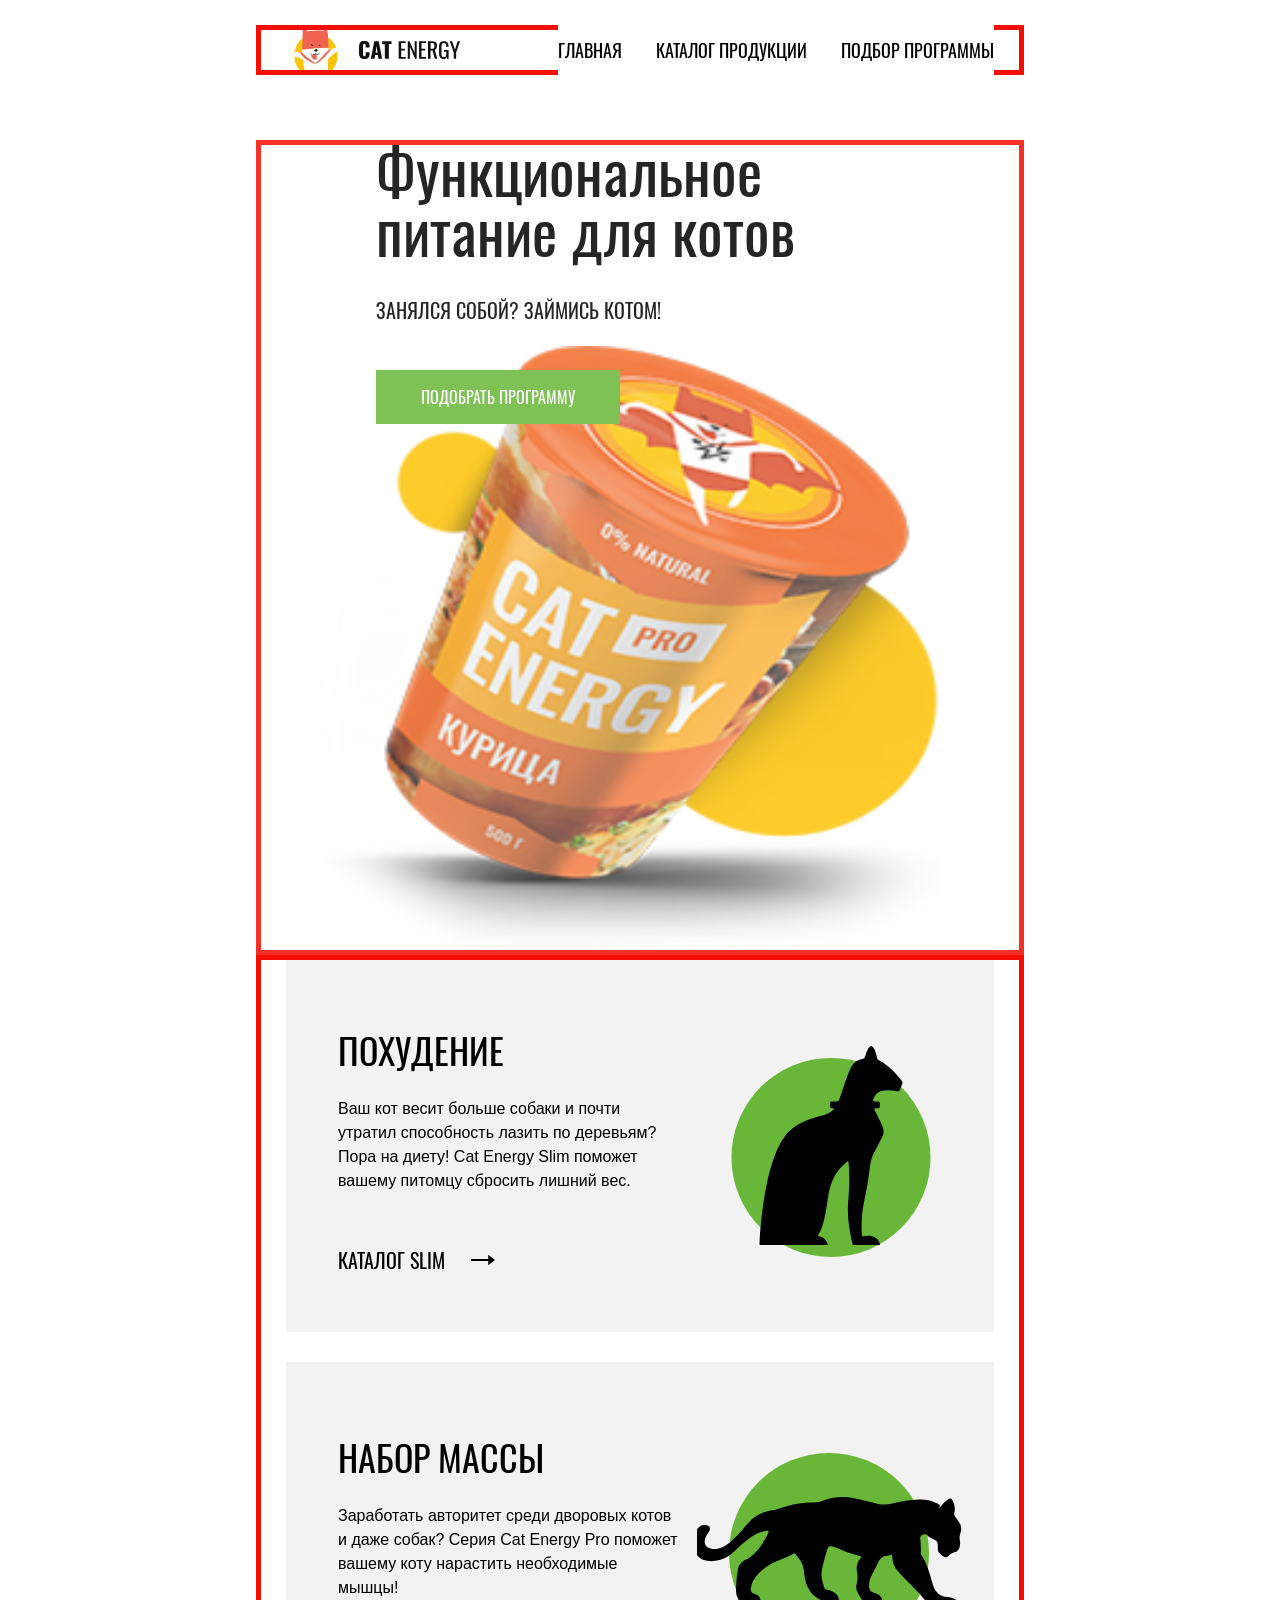
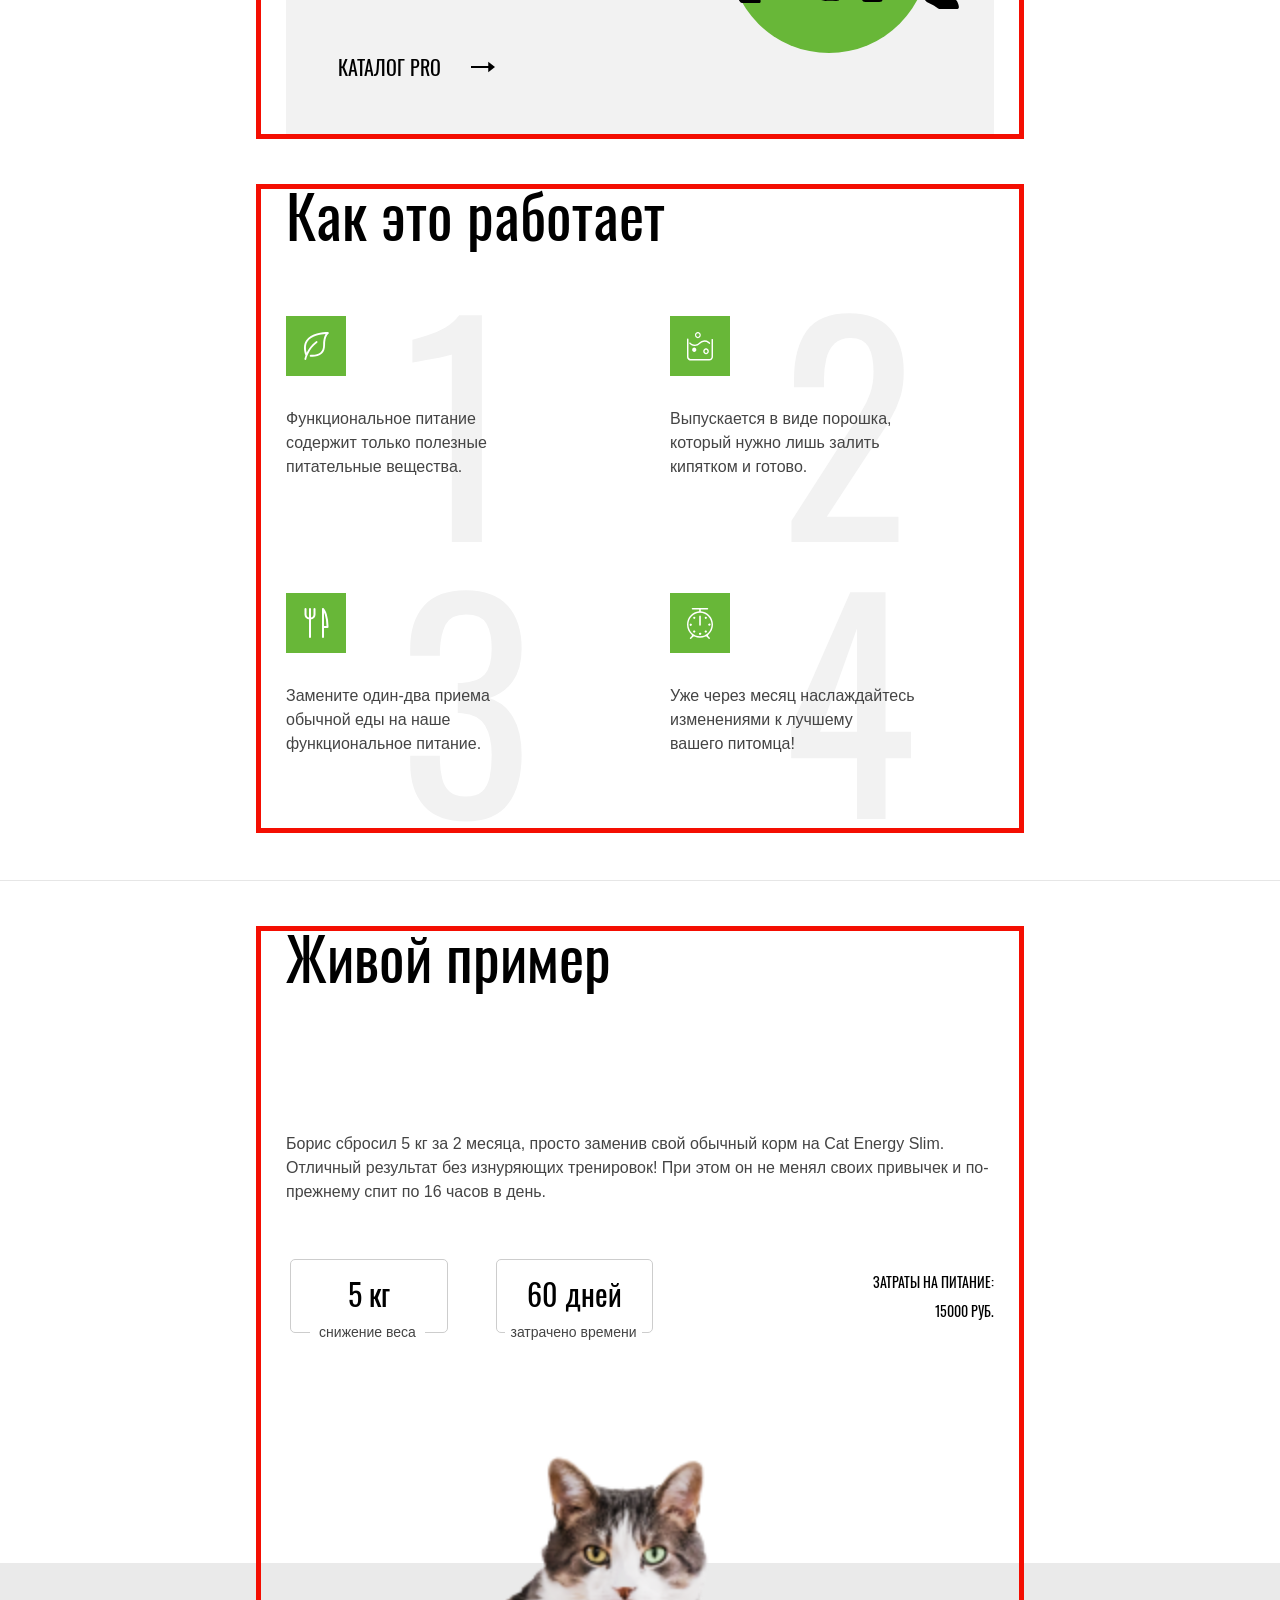
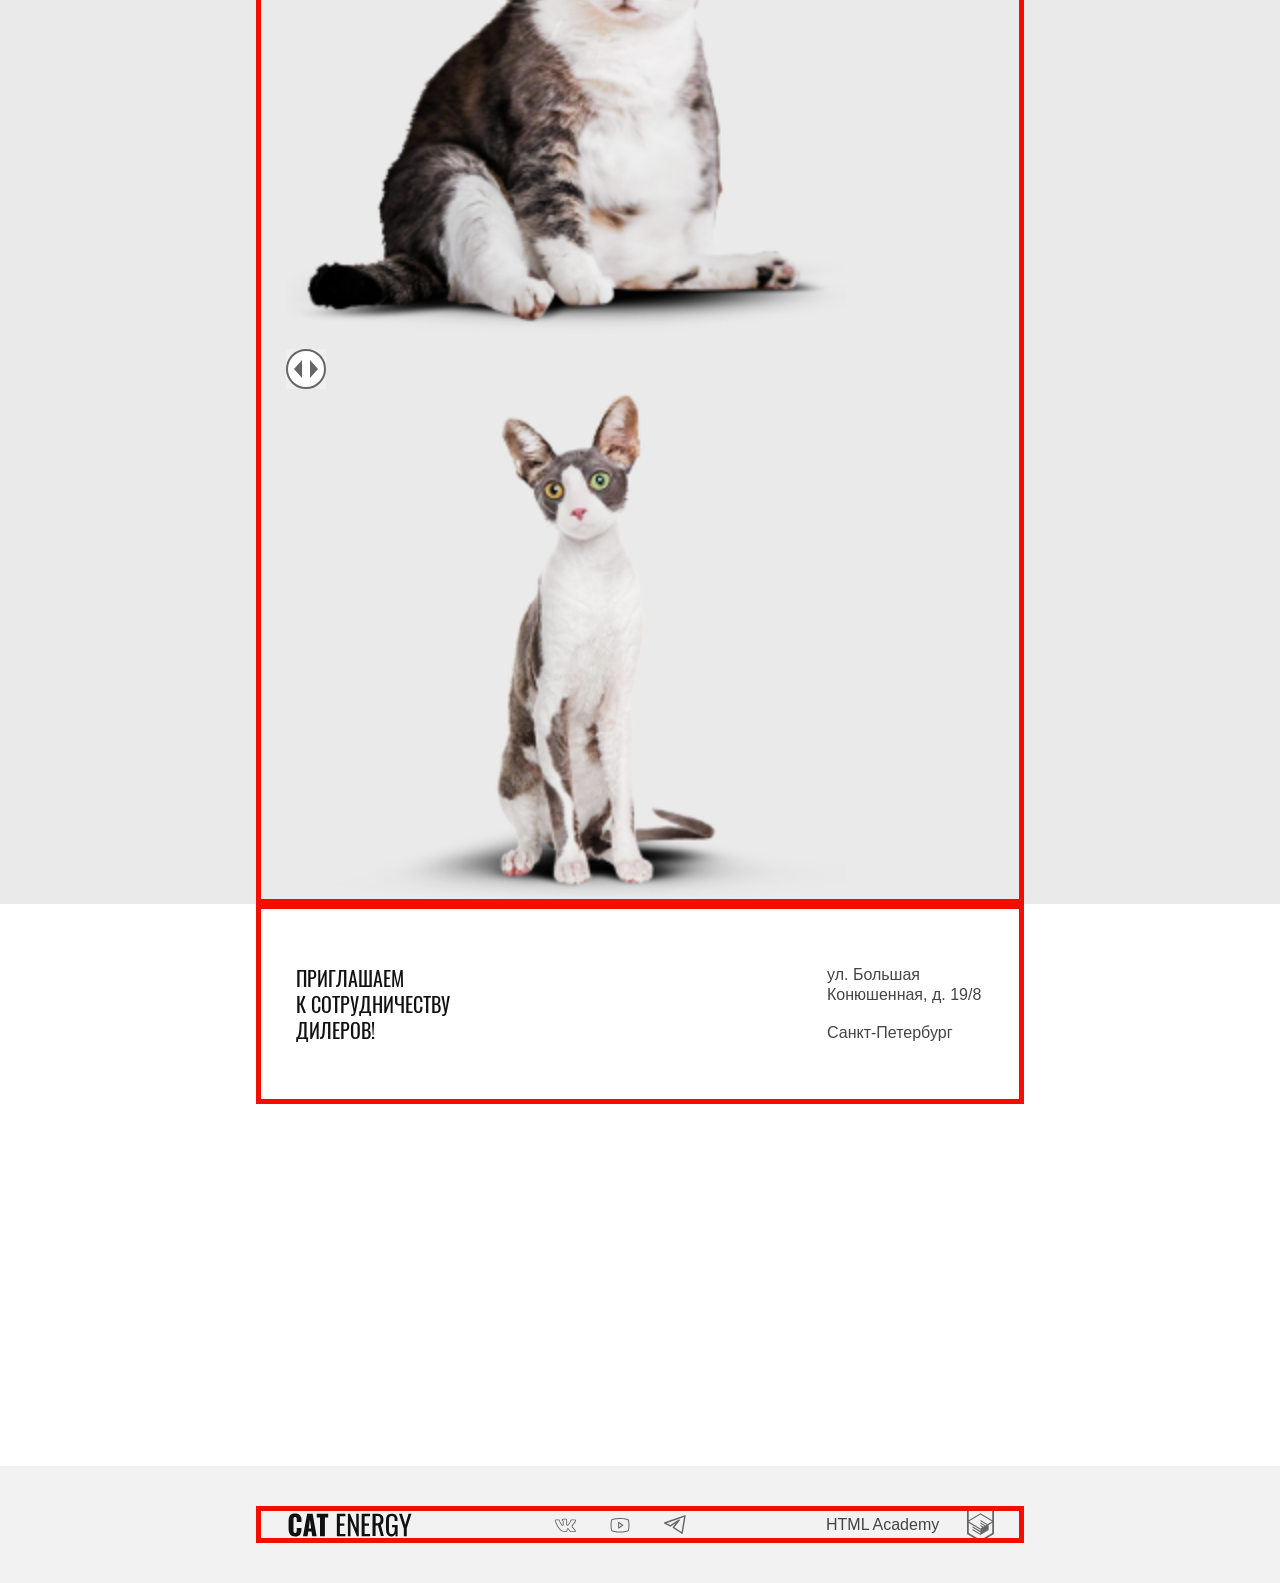
==== commit 2a1e18e1: "Deploying to gh-pages from @ Irina-Mario/1024761-cat-energy-30@936149edc0bd96090805c30af029fec61200d" ====
--- a/index.html
+++ b/index.html
@@ -1 +1 @@
-<!DOCTYPE html><html class="page" lang="ru"><head><meta charset="UTF-8"><title>Кот Энерджи</title><meta name="viewport" content="width=device-width,initial-scale=1"><link rel="stylesheet" href="styles/styles.css"><link rel="icon" href="favicon.ico"><link rel="manifest" href="manifest.webmanifest"><script src="scripts/index.js" defer="defer"></script></head><body class="page__body"><header class="main-header"><div class="main-header__container container"><div class="main-header__wrapper"><a class="main-header__logo main-header-link" href="#"><picture><source media="(min-width: 1440px)" srcset="images/logo_pic_desk.svg" width="70" height="59" type="image/svg+xml"><source media="(min-width: 768px)" srcset="images/logo_pic_tablet.svg" width="60" height="50" type="image/svg+xml"><img class="main-header__logo-icon" src="images/logo_pic_mobile.svg" width="33" height="38" alt="Кот Энерджи"></picture></a><a class="main-header__logo main-header-link"><img class="main-header__logo-words" src="images/logo_words.svg" width="101" height="18" alt="Кот Энерджи"> </a><button class="main-header__toggle main-header__toggle--closed" type="button"><span class="visually-hidden">Открыть меню</span></button></div><nav class="main-header__nav main-nav"><ul class="main-nav__list site-list"><li class="site-list__item"><a class="site-list__link site-list__link--current" href="/">Главная</a></li><li class="site-list__item"><a class="site-list__link" href="catalog.html">Каталог продукции</a></li><li class="site-list__item"><a class="site-list__link" href="form.html">Подбор программы</a></li></ul></nav></div></header><main class="main-container"><section class="hero"><div class="hero__container container"><h1 class="hero__title">Функциональное<br>питание для котов</h1><p class="hero__slogan">Занялся собой? Займись котом!</p><picture><source width="552" height="499" type="image/png" media="(min-width: 1440px)" srcset="images/hero-desk@1x.png, images/hero-desk@2x.png 2x"><source width="709" height="609" type="image/png" media="(min-width: 768px)" srcset="images/hero-tablet@1x.png, images/hero-tablet@2x.png 2x"><img class="hero__image" src="images/hero-mobile@1x.png" srcset="images/hero-mobile@2x.png 2x" width="280" height="270" alt="Банка с питательной смесью для кота."></picture><a class="hero__link button" href="form.html">Подобрать программу</a></div></section><section class="program"><div class="program__container container"><h2 class="visually-hidden">Цели питания</h2><div class="program__wrapper"><div class="program__box program__box--slim"><h3 class="program__title">похудение</h3><p class="program__description">Ваш кот весит больше собаки и почти утратил способность лазить по деревьям? Пора на диету! Cat Energy Slim поможет вашему питомцу сбросить лишний вес.</p><a class="program__link" href="#">Каталог slim</a></div><div class="program__box program__box--pro"><h3 class="program__title">набор массы</h3><p class="program__description">Заработать авторитет среди дворовых котов и даже собак? Серия Cat Energy Pro поможет вашему коту нарастить необходимые мышцы!</p><a class="program__link" href="#">Каталог pro</a></div></div></div></section><section class="details"><div class="details__container container"><h2 class="details__title">Как это работает</h2><ol class="details__list"><li class="details__item details__item--sheet"><p class="details__description">Функциональное питание содержит только полезные питательные вещества.</p></li><li class="details__item details__item--powder"><p class="details__description">Выпускается в виде порошка, который нужно лишь залить кипятком и готово.</p></li><li class="details__item details__item--cutlery"><p class="details__description">Замените один-два приема обычной еды на наше функциональное питание.</p></li><li class="details__item details__item--clock"><p class="details__description">Уже через месяц наслаждайтесь изменениями к лучшему<br>вашего питомца!</p></li></ol></div></section><section class="slider"><div class="slider__container container"><div class="slider__left-column"><h2 class="slider__title">Живой пример</h2><p class="slider__description">Борис сбросил 5 кг за 2 месяца, просто заменив свой обычный корм на Cat Energy Slim. Отличный результат без изнуряющих тренировок! При этом он не менял своих привычек и по-прежнему спит по 16 часов в день.</p><dl class="slider__stats stats-list"><div class="stats-list__item stats-list__item--weight"><dt class="stats-list__number stats-list__number--weight">5 кг</dt><dd class="stats-list__description stats-list__description--weight">снижение веса</dd></div><div class="stats-list__item stats-list__item--time"><dt class="stats-list__number stats-list__number--time">60 дней</dt><dd class="stats-list__description stats-list__description--time">затрачено времени</dd></div><div class="stats-list__price"><dt class="stats-list__price-description">затраты на питание:</dt><dd class="stats-list__price-number">15000 руб.</dd></div></dl></div><div class="slider__range"><picture><source width="560" height="512" type="image/png" media="(min-width: 768px)" srcset="images/before-tablet@1x.png, images/before-tablet@2x.png 2x"><img class="slider__image slider__image--before" src="images/before-mobile@1x.png" srcset="images/before-mobile@2x.png 2x" width="280" height="256" alt="Жирный пушистый котик с белой грудкой сидит и смотрит на вас."></picture><button class="slider__button" type="button"><span class="visually-hidden">Сравнить фотографии кота</span></button><picture><source width="560" height="512" type="image/png" media="(min-width: 768px)" srcset="images/after-tablet@1x.png, images/after-tablet@2x.png 2x"><img class="slider__image slider__image--after" src="images/after-mobile@1x.png" srcset="images/after-mobile@2x.png 2x" width="280" height="256" alt="Очень худой котик с белой грудкой сидит и смотрит на вас."></picture></div></div></section><footer class="main-footer"><div class="main-footer__contacts footer-contacts"><div class="footer-contacts__wrapper container"><p class="footer-contacts__offer">приглашаем<br>к сотрудничеству дилеров!</p><address class="footer-contacts__address"><span class="footer-contacts__street">ул. Большая Конюшенная, д. 19/8</span> <span class="footer-contacts__city">Санкт-Петербург</span></address></div><div class="footer-contacts__map"><iframe class="footer-contacts__iframe" src="https://yandex.ru/map-widget/v1/?um=constructor%3A287ca1fbac90ef6eb74745daca236be20b5f34b179a218395c70be810c513801&amp;source=constructor" width="320" height="362" title="Карта."></iframe></div></div><div class="main-footer__social footer-social"><div class="footer-social__wrapper container"><a class="footer-social__link" href="index.html"><img class="footer-social__logo" src="images/logo_footer.svg" width="128" height="24" alt="Логотип Кот Энерджи."></a><div class="footer-social__container"><ul class="footer-social__list social-list"><li class="social-list__item"><a class="social-list__link social-list__link--vk" href="https://vk.com/htmlacademy" aria-label="Иконка Вконтакте"></a></li><li class="social-list__item"><a class="social-list__link social-list__link--youtube" href="https://www.youtube.com/user/htmlacademyru" aria-label="Иконка ютуба"></a></li><li class="social-list__item"><a class="social-list__link social-list__link--telegram" href="https://t.me/htmlacademy" aria-label="Иконка телеграм"></a></li></ul></div><a class="footer__copyright copyright" href="https://htmlacademy.ru/intensive/adaptive"><p class="copyright__words">HTML Academy</p><svg class="copyright__icon" width="27" height="34" viewBox="0 0 27 34" fill="none" xmlns="http://www.w3.org/2000/svg"><path d="M13.6426 0.0157537L13.5 0L0 1.40733V26.0129L13.5 34L27 26.0129V1.40733L13.6426 0.0157537ZM25.2344 25.0151L13.5 31.9573L1.76561 25.0151V14.9293L13.4507 21.8451L13.4701 23.0984L5.45351 18.3548L5.44295 19.5801L13.4894 24.3885L13.5088 25.675L5.46408 20.9174L5.45351 22.1427L13.5 26.9511L21.6239 22.1182V20.8929V16.909L25.2432 14.7595L25.2344 25.0151ZM25.2344 13.4519L22.0147 15.3319L20.5325 16.2071L13.4666 12.0201L13.456 13.2454L19.4957 16.818L19.4429 16.8495L19.3126 16.9247L18.4536 17.4166L13.4666 14.4689L13.456 15.6942L17.3921 18.0222L16.4591 18.6314L16.438 18.6436L13.4666 16.902L13.456 18.1273L15.4029 19.2615L13.4155 20.4483L1.7973 13.5762L13.4349 6.61831L25.2344 13.4519ZM25.2344 12.2266L13.4401 5.31075L1.76561 12.2196V2.9897L13.5 1.76442L25.2344 2.9897V12.2266Z" fill="#666666"/></svg></a></div></div></footer></main></body></html>+<!DOCTYPE html><html class="page" lang="ru"><head><meta charset="UTF-8"><title>Кот Энерджи</title><meta name="viewport" content="width=device-width,initial-scale=1"><link rel="stylesheet" href="styles/styles.css"><link rel="icon" href="favicon.ico"><link rel="manifest" href="manifest.webmanifest"><script src="scripts/index.js" defer="defer"></script></head><body class="page__body"><header class="main-header"><div class="main-header__container container"><div class="main-header__wrapper"><a class="main-header__logo main-header-link" href="#"><picture><source media="(min-width: 1440px)" srcset="images/logo_pic_desk.svg" width="70" height="59" type="image/svg+xml"><source media="(min-width: 768px)" srcset="images/logo_pic_tablet.svg" width="60" height="50" type="image/svg+xml"><img class="main-header__logo-icon" src="images/logo_pic_mobile.svg" width="33" height="38" alt="Кот Энерджи"></picture></a><a class="main-header__logo main-header-link"><img class="main-header__logo-words" src="images/logo_words.svg" width="101" height="18" alt="Кот Энерджи"> </a><button class="main-header__toggle main-header__toggle--closed" type="button"><span class="visually-hidden">Открыть меню</span></button></div><nav class="main-header__nav main-nav"><ul class="main-nav__list site-list"><li class="site-list__item"><a class="site-list__link site-list__link--current" href="/">Главная</a></li><li class="site-list__item"><a class="site-list__link" href="catalog.html">Каталог продукции</a></li><li class="site-list__item"><a class="site-list__link" href="form.html">Подбор программы</a></li></ul></nav></div></header><main class="main-container"><section class="hero"><div class="hero__container container"><h1 class="hero__title">Функциональное<br>питание для котов</h1><p class="hero__slogan">Занялся собой? Займись котом!</p><a class="hero__link button" href="form.html">Подобрать программу</a><div class="hero__picture-wrapper"><picture><source width="552" height="499" type="image/png" media="(min-width: 1440px)" srcset="images/hero-desk@1x.png, images/hero-desk@2x.png 2x"><source width="709" height="609" type="image/png" media="(min-width: 768px)" srcset="images/hero-tablet@1x.png, images/hero-tablet@2x.png 2x"><img class="hero__image" src="images/hero-mobile@1x.png" srcset="images/hero-mobile@2x.png 2x" width="280" height="270" alt="Банка с питательной смесью для кота."></picture></div></div></section><section class="program"><div class="program__container container"><h2 class="visually-hidden">Цели питания</h2><div class="program__wrapper"><div class="program__box program__box--slim"><h3 class="program__title">похудение</h3><p class="program__description">Ваш кот весит больше собаки и почти утратил способность лазить по деревьям? Пора на диету! Cat Energy Slim поможет вашему питомцу сбросить лишний вес.</p><a class="program__link" href="#">Каталог slim</a></div><div class="program__box program__box--pro"><h3 class="program__title">набор массы</h3><p class="program__description">Заработать авторитет среди дворовых котов и даже собак? Серия Cat Energy Pro поможет вашему коту нарастить необходимые мышцы!</p><a class="program__link" href="#">Каталог pro</a></div></div></div></section><section class="details"><div class="details__container container"><h2 class="details__title">Как это работает</h2><ol class="details__list"><li class="details__item details__item--sheet"><p class="details__description">Функциональное питание содержит только полезные питательные вещества.</p></li><li class="details__item details__item--powder"><p class="details__description">Выпускается в виде порошка, который нужно лишь залить кипятком и готово.</p></li><li class="details__item details__item--cutlery"><p class="details__description">Замените один-два приема обычной еды на наше функциональное питание.</p></li><li class="details__item details__item--clock"><p class="details__description">Уже через месяц наслаждайтесь изменениями к&nbsp;лучшему вашего&nbsp;питомца!</p></li></ol></div></section><section class="slider"><div class="slider__container container"><div class="slider__left-column"><h2 class="slider__title">Живой пример</h2><p class="slider__description">Борис сбросил 5 кг за 2 месяца, просто заменив свой обычный корм на Cat Energy Slim. Отличный результат без изнуряющих тренировок! При этом он не менял своих привычек и по-прежнему спит по 16 часов в день.</p><dl class="slider__stats stats-list"><div class="stats-list__item stats-list__item--weight"><dt class="stats-list__number stats-list__number--weight">5 кг</dt><dd class="stats-list__description stats-list__description--weight">снижение веса</dd></div><div class="stats-list__item stats-list__item--time"><dt class="stats-list__number stats-list__number--time">60 дней</dt><dd class="stats-list__description stats-list__description--time">затрачено времени</dd></div><div class="stats-list__price"><dt class="stats-list__price-description">затраты на питание:</dt><dd class="stats-list__price-number">15000 руб.</dd></div></dl></div><div class="slider__range"><picture><source width="560" height="512" type="image/png" media="(min-width: 768px)" srcset="images/before-tablet@1x.png, images/before-tablet@2x.png 2x"><img class="slider__image slider__image--before" src="images/before-mobile@1x.png" srcset="images/before-mobile@2x.png 2x" width="280" height="256" alt="Жирный пушистый котик с белой грудкой сидит и смотрит на вас."></picture><button class="slider__button" type="button"><span class="visually-hidden">Сравнить фотографии кота</span></button><picture><source width="560" height="512" type="image/png" media="(min-width: 768px)" srcset="images/after-tablet@1x.png, images/after-tablet@2x.png 2x"><img class="slider__image slider__image--after" src="images/after-mobile@1x.png" srcset="images/after-mobile@2x.png 2x" width="280" height="256" alt="Очень худой котик с белой грудкой сидит и смотрит на вас."></picture></div></div></section><footer class="main-footer"><div class="main-footer__contacts footer-contacts"><div class="footer-contacts__wrapper container"><p class="footer-contacts__offer">приглашаем<br>к сотрудничеству дилеров!</p><address class="footer-contacts__address"><span class="footer-contacts__street">ул. Большая Конюшенная, д. 19/8</span> <span class="footer-contacts__city">Санкт-Петербург</span></address></div><div class="footer-contacts__map"><iframe class="footer-contacts__iframe" src="https://yandex.ru/map-widget/v1/?um=constructor%3A287ca1fbac90ef6eb74745daca236be20b5f34b179a218395c70be810c513801&amp;source=constructor" width="320" height="362" title="Карта."></iframe></div></div><div class="main-footer__social footer-social"><div class="footer-social__wrapper container"><a class="footer-social__link" href="index.html"><img class="footer-social__logo" src="images/logo_footer.svg" width="128" height="24" alt="Логотип Кот Энерджи."></a><div class="footer-social__container"><ul class="footer-social__list social-list"><li class="social-list__item"><a class="social-list__link social-list__link--vk" href="https://vk.com/htmlacademy" aria-label="Иконка Вконтакте"></a></li><li class="social-list__item"><a class="social-list__link social-list__link--youtube" href="https://www.youtube.com/user/htmlacademyru" aria-label="Иконка ютуба"></a></li><li class="social-list__item"><a class="social-list__link social-list__link--telegram" href="https://t.me/htmlacademy" aria-label="Иконка телеграм"></a></li></ul></div><a class="footer__copyright copyright" href="https://htmlacademy.ru/intensive/adaptive"><p class="copyright__words">HTML Academy</p><svg class="copyright__icon" width="27" height="34" viewBox="0 0 27 34" fill="none" xmlns="http://www.w3.org/2000/svg"><path d="M13.6426 0.0157537L13.5 0L0 1.40733V26.0129L13.5 34L27 26.0129V1.40733L13.6426 0.0157537ZM25.2344 25.0151L13.5 31.9573L1.76561 25.0151V14.9293L13.4507 21.8451L13.4701 23.0984L5.45351 18.3548L5.44295 19.5801L13.4894 24.3885L13.5088 25.675L5.46408 20.9174L5.45351 22.1427L13.5 26.9511L21.6239 22.1182V20.8929V16.909L25.2432 14.7595L25.2344 25.0151ZM25.2344 13.4519L22.0147 15.3319L20.5325 16.2071L13.4666 12.0201L13.456 13.2454L19.4957 16.818L19.4429 16.8495L19.3126 16.9247L18.4536 17.4166L13.4666 14.4689L13.456 15.6942L17.3921 18.0222L16.4591 18.6314L16.438 18.6436L13.4666 16.902L13.456 18.1273L15.4029 19.2615L13.4155 20.4483L1.7973 13.5762L13.4349 6.61831L25.2344 13.4519ZM25.2344 12.2266L13.4401 5.31075L1.76561 12.2196V2.9897L13.5 1.76442L25.2344 2.9897V12.2266Z" fill="#666666"/></svg></a></div></div></footer></main></body></html>
--- a/styles/styles.css
+++ b/styles/styles.css
@@ -1 +1 @@
-@charset "UTF-8";@font-face{font-family:"Lato";font-weight:400;font-style:normal;src:url(../fonts/lato/lato-regular.woff2)format("woff2");font-display:swap}@font-face{font-family:"Oswald";font-weight:400;font-style:normal;src:url(../fonts/oswald/oswald-regular.woff2)format("woff2");font-display:swap}*,::after,::before{box-sizing:border-box}body{font-family:"Lato","Arial",sans-serif;color:#444;font-size:14px;line-height:18px}img{display:block}a{text-decoration:none;color:#000}.visually-hidden{position:absolute;width:1px;height:1px;margin:-1px;padding:0;border:0;white-space:nowrap;-webkit-clip-path:inset(100%);clip-path:inset(100%);clip:rect(0 0 0 0);overflow:hidden}li{padding:0;list-style-type:none}body,li,p{margin:0}.main-header{outline:5px solid green;outline-offset:-5px;position:relative;min-width:320px}@media (min-width:1440px){.main-header{background-image:linear-gradient(to right,#fff 50%,rgba(104,183,56,.85) 50%);opacity:.85;padding-top:55px}}.main-header__container{min-height:65px;outline:5px solid #370080;outline-offset:-5px}@media (min-width:768px){.main-header__container{display:flex;flex-wrap:wrap;justify-content:space-between;min-height:50px;width:100%}}@media (min-width:1440px){.main-header__container{min-height:59px}}.main-header__toggle{display:block;width:24px;height:24px;cursor:pointer;border:0;position:relative;background-color:#fff}@media (min-width:768px){.main-header__toggle{display:none}}.main-header__toggle:active,.main-header__toggle:hover{opacity:.5}.main-header__toggle--closed::before{content:"";position:absolute;top:2px;left:0;width:24px;height:2px;background-color:#000;box-shadow:0 8px 0 0#000,0 16px 0 0#000}.main-header-link{display:block}@media (min-width:768px){.main-header-link{margin-right:13px}}.main-header__wrapper{display:flex;flex-wrap:wrap;justify-content:space-between;align-items:center;padding-top:13px;padding-bottom:14px;outline:5px solid #800026;outline-offset:-5px}@media (min-width:768px){.main-header__wrapper{padding:0}}.main-nav{outline:5px solid #c6fa09;outline-offset:-5px;position:absolute;width:100%;background-color:#fff;z-index:1;left:0;display:none}@media (min-width:768px){.main-nav{display:flex;position:static;width:436px}}@media (min-width:1440px){.main-nav{background-color:inherit;width:475px}}.site-list__link{color:#000;font-family:"Oswald","Arial",sans-serif;font-size:20px;font-style:normal;font-weight:400;line-height:20px;text-transform:uppercase;text-align:center}@media (min-width:768px){.site-list__link{font-size:18px}}@media (min-width:1440px){.site-list__link{color:#fff}}.site-list{padding:0;margin:0 auto;text-align:center}@media (min-width:768px){.site-list{display:flex;flex-direction:row;align-items:center;justify-content:space-between;width:100%}}.site-list__item{padding-top:22px;padding-bottom:24px;border-top:1px solid #e6e6e6;width:100%;margin:0}@media (min-width:768px){.site-list__item{padding:0;border:0;width:auto}}.hero{background-image:linear-gradient(#68b738 75%,#fff 25%);opacity:.85;color:#fff;font-family:"Oswald","Arial",sans-serif;padding-top:27px;margin-bottom:20px}@media (min-width:768px){.hero{background-image:none;color:#000;margin-bottom:0;padding-top:65px;min-height:975px}}@media (min-width:1440px){.hero{background-image:linear-gradient(to right,#fff 50%,rgba(104,183,56,.85) 50%);padding-top:29px;min-height:580px;margin-bottom:82px}}@media (min-width:768px){.hero__container{position:relative;padding-bottom:532px}}.hero__title{font-size:36px;line-height:36px;font-weight:400;text-align:center;margin:0 0 25px}@media (min-width:768px){.hero__title{font-size:60px;line-height:60px;text-align:left;margin-left:90px;margin-bottom:40px}}@media (min-width:1440px){.hero__title{margin-left:80px;margin-top:81px;width:450px}}.hero__slogan{font-size:14px;font-weight:400;line-height:14px;text-transform:uppercase;margin:0 0 29px;text-align:center;display:inline-block}@media (min-width:768px){.hero__slogan{font-size:20px;line-height:20px;margin-bottom:21px;text-align:left;margin-left:90px}}@media (min-width:1440px){.hero__slogan{margin-bottom:52px;margin-left:80px;width:450px}}@media (min-width:768px){.hero__image{position:absolute;z-index:-1}}@media (min-width:1440px){.hero__image{transform:translate(81%,-64%)}}@media (min-width:768px){.hero__link{font-size:20px;line-height:26px;padding:14px 26px;margin-top:29px;width:244px;margin-left:90px}}@media (min-width:1440px){.hero__link{margin-left:80px}}.button{display:block;text-align:center;color:#fff;background-color:#68b738;border:0;text-transform:uppercase;font-family:"Oswald","Arial",sans-serif}.button--secondary,.program__title{text-transform:uppercase;font-weight:400}.button--secondary{color:#444;font-size:16px;font-style:normal;line-height:20px;background-color:#f2f2f2}.program__title{font-family:"Oswald","Arial",sans-serif;font-size:24px;line-height:37px;color:#000;padding-left:70px;margin:0 0 29px}@media (min-width:768px){.program__title{font-size:36px;line-height:36px;padding-left:0}}@media (min-width:1440px){.program__title{padding-left:181px;margin-bottom:73px}}.program__box{width:100%;background-color:#f2f2f2;padding:24px 20px 18px}@media (min-width:768px){.program__box{padding:77px 316px 53px 52px}}@media (min-width:1440px){.program__box{width:570px;padding:77px 61px 55px 52px}}.program__box--slim{background-image:url(../images/icons/stack.svg#cat_sit_mobile);background-repeat:no-repeat;background-size:53px 50px;background-position:left 20px top 18px}@media (min-width:768px){.program__box--slim{background-size:200px 211px;background-position:right 63px top 91px}}@media (min-width:1440px){.program__box--slim{background-size:100px 106px;background-position:left 52px top 41px}}.program__box--pro{background-image:url(../images/icons/stack.svg#cat_go_mobile);background-repeat:no-repeat;background-size:50px 67px;background-position:left 20px top 11px}@media (min-width:768px){.program__box--pro{background-size:268px 200px;background-position:right 29px top 91px}}@media (min-width:1440px){.program__box--pro{background-size:134px 100px;background-position:left 33px top 47px}}.program__description{font-size:14px;line-height:18px;margin-bottom:38px}@media (min-width:768px){.program__description{font-size:16px;line-height:24px;margin-bottom:48px;width:340px;color:#000}}@media (min-width:1440px){.program__description{margin-bottom:23px;width:457px}}.program__description::after{content:"";display:block;width:100%;height:1px;background-color:#d9d9d9;margin-top:23px}@media (min-width:768px){.program__description::after{display:none}}.program__link{width:134px;color:#000;font-family:"Oswald","Arial",sans-serif;padding-top:4px;padding-bottom:4px;font-size:16px;font-weight:400;line-height:16px;text-transform:uppercase;padding-right:47px;background-image:url(../images/icons/stack.svg#arrow);background-repeat:no-repeat;background-size:24px 12px;background-position:right}@media (min-width:768px){.program__link{font-size:20px;width:165px;padding-right:57px}}.program__wrapper{display:flex;flex-direction:column;gap:20px;margin-bottom:20px}@media (min-width:768px){.program__wrapper{gap:30px;margin-bottom:45px}}@media (min-width:1440px){.program__wrapper{flex-direction:row;gap:80px;margin-bottom:71px}}@media (min-width:768px){.details{padding-bottom:47px;border-bottom:1px solid #e6e6e6}}@media (min-width:1440px){.details{padding-bottom:0;border-bottom:none}}.details__title{color:#000;font-family:"Oswald","Arial",sans-serif;font-size:36px;font-weight:400;line-height:40px;margin:0 0 40px}@media (min-width:768px){.details__title{font-size:60px;line-height:60px;margin-bottom:72px}}.details__list{display:grid;grid-template-columns:280px;gap:20px;padding:0;margin-bottom:49px}@media (min-width:768px){.details__list{grid-template-columns:repeat(2,246px);row-gap:77px;column-gap:138px;margin-bottom:0}}@media (min-width:1440px){.details__list{grid-template-columns:repeat(4,1fr);row-gap:40px;column-gap:80px;margin-bottom:126px}}.details__item{display:grid;gap:20px;grid-template-columns:60px 1fr}@media (min-width:768px){.details__item{grid-template-rows:60px 1fr;grid-template-columns:1fr;gap:31px}}.details__item::before{content:"";display:block;width:60px;height:60px;background-color:#68b738;background-position:center;background-repeat:no-repeat}@media (min-width:1440px){.details__item::before{width:80px;height:80px}}@media (min-width:768px){.details__item--sheet{width:204px}}.details__item--sheet::before{background-image:url(../images/icons/stack.svg#leaf);background-size:30px 32px}@media (min-width:768px){.details__item--powder{width:224px}}.details__item--powder::before{background-image:url(../images/icons/stack.svg#powder);background-size:26px 29px}@media (min-width:768px){.details__item--cutlery{width:207px}}.details__item--cutlery::before{background-image:url(../images/icons/stack.svg#eat);background-size:25px 30px}@media (min-width:768px){.details__item--clock{width:245px}}.details__item--clock::before{background-image:url(../images/icons/stack.svg#clock);background-size:26px 31px}@media (min-width:768px){.details__description{font-size:16px;line-height:24px}}.slider__title{color:#000;font-family:"Oswald","Arial",sans-serif;font-size:36px;font-weight:400;line-height:40px;margin:0 0 40px}@media (min-width:768px){.slider__title{font-size:60px;line-height:60px;margin-bottom:146px}}.slider__button{width:40px;height:40px;background-image:url(../images/icons/stack.svg#slider-button);background-repeat:no-repeat;background-position:center;border:0}.slider__container{padding-top:25px;padding-bottom:40px}@media (min-width:1440px){.slider__container{display:flex}}.slider{background-color:#eaeaea;padding-top:25px;padding-bottom:40px}@media (min-width:768px){.slider{background-image:linear-gradient(#fff 42%,#eaeaea 42%);padding-top:45px;padding-bottom:0}}@media (min-width:1440px){.slider{background-image:linear-gradient(#fff 15%,#eaeaea 15%);padding-bottom:75px}}.slider__description{margin:0 0 20px}@media (min-width:768px){.slider__description{font-size:16px;line-height:24px;margin-bottom:55px}}@media (min-width:1440px){.slider__description{margin-bottom:69px}}.stats-list__number{color:#000;font-family:"Oswald","Arial",sans-serif;font-size:24px;font-weight:400;line-height:24px;padding-top:14px;padding-bottom:17px;border:solid 1px #cdcdcd;border-radius:5px}@media (min-width:768px){.stats-list__number{font-size:30px;line-height:37px;padding-top:15px;padding-bottom:20px}}.stats-list__number--weight{padding-left:42px;padding-right:42px}@media (min-width:768px){.stats-list__number--weight{padding-left:57px;padding-right:57px}}.stats-list__number--time{padding-left:20px;padding-right:21px}@media (min-width:768px){.stats-list__number--time{padding-left:30px;padding-right:30px}}.stats-list__description{font-size:12px;line-height:12px;top:47px;margin:0;position:absolute;text-align:center;background-color:#eaeaea}@media (min-width:768px){.stats-list__description{background-color:#fff;top:66px;font-size:14px;line-height:14px}}@media (min-width:1440px){.stats-list__description{background-color:#eaeaea}}.stats-list__description--time{width:80px;left:21px}@media (min-width:768px){.stats-list__description--time{width:137px;left:9px}}.stats-list__description--weight{width:77px;left:22px}@media (min-width:768px){.stats-list__description--weight{width:115px;left:20px}}.stats-list{display:grid;grid-template-columns:repeat(2,124px);gap:32px;justify-items:center;position:relative;margin-top:20px;margin-bottom:20px}@media (min-width:768px){.stats-list{grid-template-columns:162px 162px 1fr;column-gap:43px;justify-items:right;margin-bottom:104px}}@media (min-width:1440px){.stats-list{grid-template-columns:repeat(2,162px);column-gap:42px;justify-items:left;row-gap:60px;width:366px}}.stats-list__item{position:relative}.stats-list__price{grid-column:span 2;display:flex;width:188px;justify-content:space-around;color:#000;font-family:"Oswald","Arial",sans-serif;font-size:14px;font-weight:400;line-height:20px;text-transform:uppercase}@media (min-width:768px){.stats-list__price{grid-column:3/4;flex-direction:column;justify-content:center;align-items:flex-end}}@media (min-width:1440px){.stats-list__price{grid-column:span 2;flex-direction:row;width:100%;justify-content:flex-start;font-size:20px}}@media (min-width:768px){.stats-list__price-description{margin-bottom:9px}}@media (min-width:1440px){.stats-list__price-description{margin-right:63px;margin-bottom:0}}.stats-list__price-number{margin:0}.main-footer{background-color:#fff}.main-footer__contacts{position:relative}.page-container__subtitle,.title-inner{color:#000;font-family:"Oswald","Arial",sans-serif}.page-container__subtitle{font-size:14px;line-height:18px;text-transform:uppercase}.title-inner{font-size:36px;font-weight:400;line-height:36px}.form__control,.form__label{font-family:"Oswald","Arial",sans-serif;font-size:16px;line-height:18px;text-transform:uppercase}.form__label{font-style:normal;margin-bottom:14px}.form__control{font-weight:400;padding:14px 49px 13px 15px}.form__control--email,.form__control--phone{background-image:url(../images/icons/stack.svg#email);background-repeat:no-repeat;background-position:center right 12px;background-size:20px 20px}.form__control--phone{background-image:url(../images/icons/stack.svg#phone);background-position:center right 13px}.form__legend,.form__under-star{color:#000;font-style:normal;font-weight:400}.form__legend{font-family:"Oswald","Arial",sans-serif;font-size:24px;line-height:26px}.form__under-star{text-align:center;line-height:16px}.form__fieldset{display:flex;flex-direction:column}@media (min-width:1440px){.form__wrapper{display:flex}.form__fieldset-contacts{flex-direction:row}}.form__list-extra{display:grid;row-gap:12px;grid-column:174px}@media (min-width:768px){.form__list-extra{grid-template-columns:repeat(2,1fr);row-gap:32px}}@media (min-width:1440px){.form__list-extra{grid-template-columns:repeat(4,1fr)}}@media (min-width:768px){.form__button-wrapper{display:flex}}.product-catalog__list{display:grid;grid-template-columns:280px;justify-items:center;padding:0}@media (min-width:768px){.product-catalog__list{grid-template-columns:repeat(2,324px);gap:60px}}@media (min-width:1440px){.product-catalog__list{grid-template-columns:repeat(4,245px);column-gap:80px;row-gap:63px}}.extra-products__title{color:#000;font-family:"Oswald","Arial",sans-serif;font-size:24px;font-weight:400;line-height:24px}@media (min-width:1440px){.extra-products__wrapper{display:flex;width:1221px;justify-content:space-between}}.extra-products__list{padding:0}@media (min-width:768px){.extra-products__list{display:flex;flex-direction:column}}@media (min-width:1440px){.extra-products__list{width:895px}}.gift{background-color:rgba(104,183,56,.85)}@media (min-width:1440px){.gift{width:245px}}.copyright__words,.gift__text{color:#fff;font-size:16px;line-height:20px}.copyright__words{color:#444}.copyright{display:flex;justify-content:space-between;align-items:center;width:280px;margin:0 auto}@media (min-width:768px){.copyright{width:168px;margin:0}}.copyright:hover path{fill:#68b738}.copyright:active{opacity:.3}.product-card__title{color:#222;font-family:"Oswald","Arial",sans-serif;font-size:16px;font-weight:400;line-height:20px;text-transform:uppercase}.product-card__table{font-size:12px;line-height:16px}.product-card__more{color:#111;font-family:"Oswald","Arial",sans-serif;font-size:16px;font-weight:400;line-height:20px;text-transform:uppercase}.product-card__details{font-size:12px;line-height:16px}.product-card__wrapper{display:flex;width:100%}@media (min-width:768px){.product-card__wrapper{flex-direction:column}}.other-product__text{color:#222;font-family:"Oswald","Arial",sans-serif;font-size:16px;font-weight:400;line-height:16px;text-transform:uppercase}@media (min-width:768px){.other-product__text{width:407px}}@media (min-width:1440px){.other-product__text{margin-right:auto}}.other-product__wrapper{font-size:14px;line-height:14px;display:flex;justify-content:space-between;width:223px}@media (min-width:768px){.other-product{display:flex;flex-wrap:wrap;align-items:center;width:632px}}@media (min-width:1440px){.other-product{width:895px;flex-wrap:nowrap}}@media (min-width:768px){.other-product__price{width:42px}}@media (min-width:1440px){.other-product__price{width:82px}}@media (min-width:768px){.other-product__size{width:181px}}@media (min-width:1440px){.other-product__size{width:243px}}@media (min-width:768px){.other-product__link{width:100%}}@media (min-width:1440px){.other-product__link{width:244px}}.social-list{display:flex;flex-wrap:wrap;width:132px;justify-content:space-between;margin:0 auto;padding:0}.social-list__link{display:block;height:28px;width:22px}.social-list__link--telegram,.social-list__link--vk,.social-list__link--youtube{background-color:#666;-webkit-mask-image:url(../images/icons/stack.svg#vk);mask-image:url(../images/icons/stack.svg#vk);-webkit-mask-position:center;mask-position:center;-webkit-mask-repeat:no-repeat;mask-repeat:no-repeat}.social-list__link--vk:hover{background-color:#68b738}.social-list__link--vk:active{opacity:.3}.social-list__link--telegram,.social-list__link--youtube{-webkit-mask-image:url(../images/icons/stack.svg#youtube);mask-image:url(../images/icons/stack.svg#youtube)}.social-list__link--youtube:hover{background-color:#68b738}.social-list__link--youtube:active{opacity:.3}.social-list__link--telegram{-webkit-mask-image:url(../images/icons/stack.svg#telegram);mask-image:url(../images/icons/stack.svg#telegram)}.social-list__link--telegram:hover{background-color:#68b738}.social-list__link--telegram:active{opacity:.3}.footer-social__logo{margin:0 auto 20px;display:block}@media (min-width:768px){.footer-social__logo{margin-bottom:0}}.footer-social{background-color:#f2f2f2;padding-top:40px;padding-bottom:40px}@media (min-width:768px){.footer-social{display:flex}}.footer-social__container{border-top:1px solid #d9d9d9;border-bottom:1px solid #d9d9d9;margin-bottom:20px}@media (min-width:768px){.footer-social__container{border:0;margin-bottom:0}}.footer-social__list{margin-top:19px;margin-bottom:19px}@media (min-width:768px){.footer-social__list{margin:0}}.footer-social__wrapper{min-height:37px}@media (min-width:768px){.footer-social__wrapper{display:flex;justify-content:space-between;align-items:center;padding-top:55px;padding-bottom:55px}}.container{width:320px;padding:0 20px;margin:0 auto}@media (min-width:768px){.container{width:768px;padding:0 30px}}@media (min-width:1440px){.container{width:1300px;padding:0 40px}}.footer-contacts{position:relative}.footer-contacts__offer{color:#111;font-family:"Oswald","Arial",sans-serif;font-size:16px;font-weight:400;line-height:20px;text-transform:uppercase;width:140px}@media (min-width:768px){.footer-contacts__offer{width:163px;font-size:20px;line-height:26px}}.footer-contacts__wrapper{display:flex;padding-top:26px;padding-bottom:26px}@media (min-width:768px){.footer-contacts__wrapper{justify-content:space-between;padding:61px 40px}}@media (min-width:1440px){.footer-contacts__wrapper{position:absolute;width:565px;background-color:#fff;padding:60px 80px;top:95px;left:110px}}.footer-contacts__address{font-size:14px;font-style:normal;font-weight:400;line-height:20px;width:140px}@media (min-width:768px){.footer-contacts__address{width:157px;font-size:16px;display:flex;flex-direction:column;justify-content:space-between}}.footer-contacts__text{display:flex;flex-wrap:wrap}.footer-contacts__map{margin:0 auto;width:100%}.footer-contacts__iframe{width:100%;border:0;display:block}+@charset "UTF-8";@font-face{font-family:"Lato";font-weight:400;font-style:normal;src:url(../fonts/lato/lato-regular.woff2)format("woff2");font-display:swap}@font-face{font-family:"Oswald";font-weight:400;font-style:normal;src:url(../fonts/oswald/oswald-regular.woff2)format("woff2");font-display:swap}*,::after,::before{box-sizing:border-box}body{font-family:"Lato","Arial",sans-serif;color:#444;font-size:14px;line-height:18px}img{display:block}a{text-decoration:none;color:#000}.visually-hidden{position:absolute;width:1px;height:1px;margin:-1px;padding:0;border:0;white-space:nowrap;-webkit-clip-path:inset(100%);clip-path:inset(100%);clip:rect(0 0 0 0);overflow:hidden}li{padding:0;list-style-type:none}body,li,p{margin:0}.main-header,.page-body{min-width:320px}.main-header{position:relative}@media (min-width:768px){.main-header{margin-top:25px;margin-bottom:65px}}@media (min-width:1440px){.main-header{background-image:linear-gradient(to right,#fff 50%,rgba(104,183,56,.85) 50%);opacity:.85;padding-top:55px}}.main-header__container{outline:5px solid #370080;outline-offset:-5px;position:relative}@media (min-width:768px){.main-header__container{display:flex;flex-wrap:wrap;justify-content:space-between;min-height:50px;width:100%}}@media (min-width:1440px){.main-header__container{min-height:59px}}.main-header__toggle{display:block;width:24px;height:24px;cursor:pointer;border:0;position:relative;background-color:#fff}@media (min-width:768px){.main-header__toggle{display:none}}.main-header__toggle:active,.main-header__toggle:hover{opacity:.5}.main-header__toggle--closed::before{content:"";position:absolute;top:2px;left:0;width:24px;height:2px;background-color:#000;box-shadow:0 8px 0 0#000,0 16px 0 0#000}.main-header-link{display:block}@media (min-width:768px){.main-header-link{margin-right:13px}}.main-header__wrapper{display:flex;flex-wrap:wrap;justify-content:space-between;align-items:center;padding:13px 0}@media (min-width:768px){.main-header__wrapper{padding:0}}.main-nav{position:absolute;width:100%;background-color:#fff;z-index:1;left:0}@media (min-width:768px){.main-nav{display:flex;position:static;width:436px}}@media (min-width:1440px){.main-nav{background-color:inherit;width:475px}}.site-list__link{color:#000;font-family:"Oswald","Arial",sans-serif;font-size:20px;font-style:normal;font-weight:400;line-height:20px;text-transform:uppercase;text-align:center;display:block}@media (min-width:768px){.site-list__link{font-size:18px}}@media (min-width:1440px){.site-list__link{color:#fff}}.site-list{padding:0;margin:0 auto;text-align:center}@media (min-width:768px){.site-list{display:flex;flex-direction:row;align-items:center;justify-content:space-between;width:100%}}.site-list__item{padding-top:22px;padding-bottom:24px;border-top:1px solid #e6e6e6;width:100%;margin:0}@media (min-width:768px){.site-list__item{padding:0;border:0;width:auto}}.hero{background-image:linear-gradient(#68b738 75%,#fff 25%);opacity:.85;color:#fff;font-family:"Oswald","Arial",sans-serif;margin-bottom:20px}@media (min-width:768px){.hero{background-image:none;color:#000;margin-bottom:0}}@media (min-width:1440px){.hero{background-image:linear-gradient(to right,#fff 50%,rgba(104,183,56,.85) 50%);padding-top:29px;min-height:50px;margin-bottom:82px}}.hero__wrapper{width:320px;height:302px;position:absolute;top:0;right:0}@media (min-width:768px){.hero .hero__container{position:relative}.hero__picture-wrapper{width:100%;min-height:531px;position:relative}}.hero__title{font-size:36px;line-height:36px;font-weight:400;text-align:center;margin:0 0 25px}@media (min-width:768px){.hero__title{font-size:60px;line-height:60px;text-align:left;margin-left:90px;margin-bottom:40px}}@media (min-width:1440px){.hero__title{margin-left:80px;margin-top:81px;width:450px}}.hero__slogan{font-size:14px;font-weight:400;line-height:14px;text-transform:uppercase;margin:0 0 29px;text-align:center}@media (min-width:768px){.hero__slogan{font-size:20px;line-height:20px;margin-bottom:21px;text-align:left;margin-left:90px}}@media (min-width:1440px){.hero__slogan{margin-bottom:52px;margin-left:80px;width:450px}}@media (min-width:768px){.hero__image{position:absolute;z-index:-1;top:-78px}}@media (min-width:1440px){.hero__image{transform:translate(81%,-64%)}}@media (min-width:768px){.hero__link{font-size:20px;line-height:26px;margin-top:50px;width:244px;margin-left:90px;padding:14px 26px}}@media (min-width:1440px){.hero__link{margin-left:80px}}.button{display:block;text-align:center;color:#fff;background-color:#68b738;border:0;font-family:"Oswald","Arial",sans-serif;font-size:16px;line-height:20px;font-weight:400;text-transform:uppercase;font-style:normal}@media (min-width:768px){.button{line-height:26px}}.button--secondary{color:#444;background-color:#f2f2f2}.program__title{font-family:"Oswald","Arial",sans-serif;font-size:24px;line-height:37px;text-transform:uppercase;color:#000;font-weight:400;padding-left:70px;margin:0 0 29px}@media (min-width:768px){.program__title{font-size:36px;line-height:36px;padding-left:0}}@media (min-width:1440px){.program__title{padding-left:181px;margin-bottom:73px}}.program__box{width:100%;background-color:#f2f2f2;padding:24px 20px 18px}@media (min-width:768px){.program__box{padding:77px 316px 53px 52px}}@media (min-width:1440px){.program__box{width:570px;padding:77px 61px 55px 52px}}.program__box--slim{background-image:url(../images/icons/stack.svg#cat_sit_mobile);background-repeat:no-repeat;background-size:53px 50px;background-position:left 20px top 18px}@media (min-width:768px){.program__box--slim{background-size:200px 211px;background-position:right 63px top 91px}}@media (min-width:1440px){.program__box--slim{background-size:100px 106px;background-position:left 52px top 41px}}.program__box--pro{background-image:url(../images/icons/stack.svg#cat_go_mobile);background-repeat:no-repeat;background-size:50px 67px;background-position:left 20px top 11px}@media (min-width:768px){.program__box--pro{background-size:268px 200px;background-position:right 29px top 91px}}@media (min-width:1440px){.program__box--pro{background-size:134px 100px;background-position:left 33px top 47px}}.program__description{font-size:14px;line-height:18px;margin-bottom:15px}@media (min-width:768px){.program__description{font-size:16px;line-height:24px;margin-bottom:48px;width:340px;color:#000}}@media (min-width:1440px){.program__description{margin-bottom:23px;width:457px}}.program__description::after{content:"";display:block;width:100%;height:1px;background-color:#d9d9d9;margin-top:23px}@media (min-width:768px){.program__description::after{display:none}}.details__item::before,.program__link{display:block;background-repeat:no-repeat}.program__link{width:134px;color:#000;font-family:"Oswald","Arial",sans-serif;padding-top:4px;padding-bottom:4px;font-size:16px;font-weight:400;line-height:16px;text-transform:uppercase;padding-right:47px;background-image:url(../images/icons/stack.svg#arrow);background-size:24px 12px;background-position:right 8px center}@media (min-width:768px){.program__link{font-size:20px;line-height:30px;width:165px;padding-right:57px}}.program__wrapper{display:flex;flex-direction:column;gap:20px;margin-bottom:20px}@media (min-width:768px){.program__wrapper{gap:30px;margin-bottom:45px}}@media (min-width:1440px){.program__wrapper{flex-direction:row;gap:80px;margin-bottom:71px}}@media (min-width:768px){.details{padding-bottom:47px;border-bottom:1px solid #e6e6e6}}@media (min-width:1440px){.details{padding-bottom:0;border-bottom:none}}.details__title{color:#000;font-family:"Oswald","Arial",sans-serif;font-size:36px;font-weight:400;line-height:40px;margin:0 0 40px}@media (min-width:768px){.details__title{font-size:60px;line-height:60px;margin-bottom:72px}}.details__list{display:grid;grid-template-columns:280px;gap:20px;padding:0;margin-bottom:49px}@media (min-width:768px){.details__list{grid-template-columns:repeat(2,246px);row-gap:37px;column-gap:138px;margin-bottom:0}}@media (min-width:1440px){.details__list{grid-template-columns:repeat(4,1fr);row-gap:40px;column-gap:80px;margin-bottom:126px}}.details__item{display:grid;gap:20px;grid-template-columns:60px 1fr}@media (min-width:768px){.details__item{grid-template-rows:60px 1fr;grid-template-columns:1fr;gap:31px;position:relative;min-height:240px}}.details__item::before{content:"";width:60px;height:60px;background-color:#68b738;background-position:center}@media (min-width:1440px){.details__item::before{width:80px;height:80px}}@media (min-width:768px){.details__item::after{display:block;position:absolute;z-index:-1;color:#f2f2f2;font-size:280px;font-weight:400;line-height:280px;font-family:"Oswald";top:-40px;right:-20px}.details__item--sheet{width:204px}}.details__item--sheet::before{background-image:url(../images/icons/stack.svg#leaf);background-size:30px 32px}@media (min-width:768px){.details__item--sheet::after{content:"1"}.details__item--powder{width:224px}}.details__item--powder::before{background-image:url(../images/icons/stack.svg#powder);background-size:26px 29px}@media (min-width:768px){.details__item--powder::after{content:"2"}.details__item--cutlery{width:207px}}.details__item--cutlery::before{background-image:url(../images/icons/stack.svg#eat);background-size:25px 30px}@media (min-width:768px){.details__item--cutlery::after{content:"3";right:-40px}.details__item--clock{width:245px}}.details__item--clock::before{background-image:url(../images/icons/stack.svg#clock);background-size:26px 31px}@media (min-width:768px){.details__item--clock::after{content:"4";right:0}.details__description{font-size:16px;line-height:24px}}.slider__title{color:#000;font-family:"Oswald","Arial",sans-serif;font-size:36px;font-weight:400;line-height:40px;margin:0 0 40px}@media (min-width:768px){.slider__title{font-size:60px;line-height:60px;margin-bottom:146px}}.slider__button{width:40px;height:40px;background-image:url(../images/icons/stack.svg#slider-button);background-repeat:no-repeat;background-position:center;border:0}.slider__container{padding-top:25px;padding-bottom:40px}@media (min-width:1440px){.slider__container{display:flex}}.slider{background-color:#eaeaea;padding-top:25px;padding-bottom:40px}@media (min-width:768px){.slider{background-image:linear-gradient(#fff 42%,#eaeaea 42%);padding-top:45px;padding-bottom:0}}@media (min-width:1440px){.slider{background-image:linear-gradient(#fff 15%,#eaeaea 15%);padding-bottom:75px}}.slider__description{margin:0 0 20px}@media (min-width:768px){.slider__description{font-size:16px;line-height:24px;margin-bottom:55px}}@media (min-width:1440px){.slider__description{margin-bottom:69px}}.stats-list__number{color:#000;font-family:"Oswald","Arial",sans-serif;font-size:24px;font-weight:400;line-height:24px;padding-top:14px;padding-bottom:17px;border:solid 1px #cdcdcd;border-radius:5px}@media (min-width:768px){.stats-list__number{font-size:30px;line-height:37px;padding-top:15px;padding-bottom:20px}}.stats-list__number--weight{padding-left:42px;padding-right:42px}@media (min-width:768px){.stats-list__number--weight{padding-left:57px;padding-right:57px}}.stats-list__number--time{padding-left:20px;padding-right:21px}@media (min-width:768px){.stats-list__number--time{padding-left:30px;padding-right:30px}}.stats-list__description{font-size:12px;line-height:12px;top:47px;margin:0;position:absolute;text-align:center;background-color:#eaeaea}@media (min-width:768px){.stats-list__description{background-color:#fff;top:66px;font-size:14px;line-height:14px}}@media (min-width:1440px){.stats-list__description{background-color:#eaeaea}}.stats-list__description--time{width:80px;left:21px}@media (min-width:768px){.stats-list__description--time{width:137px;left:9px}}.stats-list__description--weight{width:77px;left:22px}@media (min-width:768px){.stats-list__description--weight{width:115px;left:20px}}.stats-list{display:grid;grid-template-columns:repeat(2,124px);row-gap:33px;column-gap:32px;justify-items:center;position:relative;margin-bottom:20px;margin-top:0}@media (min-width:768px){.stats-list{grid-template-columns:162px 162px 1fr;column-gap:43px;justify-items:right;margin-bottom:104px}}@media (min-width:1440px){.stats-list{grid-template-columns:repeat(2,162px);column-gap:42px;justify-items:left;row-gap:60px;width:366px}}.stats-list__item{position:relative}.stats-list__price{grid-column:span 2;display:flex;width:188px;justify-content:space-around;color:#000;font-family:"Oswald","Arial",sans-serif;font-size:14px;font-weight:400;line-height:20px;text-transform:uppercase}@media (min-width:768px){.stats-list__price{grid-column:3/4;flex-direction:column;justify-content:center;align-items:flex-end}}@media (min-width:1440px){.stats-list__price{grid-column:span 2;flex-direction:row;width:100%;justify-content:flex-start;font-size:20px}}@media (min-width:768px){.stats-list__price-description{margin-bottom:9px}}@media (min-width:1440px){.stats-list__price-description{margin-right:63px;margin-bottom:0}}.stats-list__price-number{margin:0}.main-footer{background-color:#fff}.main-footer__contacts{position:relative}.page-container__subtitle,.title-inner{color:#000;font-family:"Oswald","Arial",sans-serif}.page-container__subtitle{font-size:14px;line-height:18px;text-transform:uppercase}.title-inner{font-size:36px;font-weight:400;line-height:36px}.form__control,.form__label{font-family:"Oswald","Arial",sans-serif;font-size:16px;line-height:18px;text-transform:uppercase}.form__label{font-style:normal;margin-bottom:14px}.form__control{font-weight:400;padding:14px 49px 13px 15px}.form__control--email,.form__control--phone{background-image:url(../images/icons/stack.svg#email);background-repeat:no-repeat;background-position:center right 12px;background-size:20px 20px}.form__control--phone{background-image:url(../images/icons/stack.svg#phone);background-position:center right 13px}.form__legend,.form__under-star{color:#000;font-style:normal;font-weight:400}.form__legend{font-family:"Oswald","Arial",sans-serif;font-size:24px;line-height:26px}.form__under-star{text-align:center;line-height:16px}.form__fieldset{display:flex;flex-direction:column}@media (min-width:1440px){.form__wrapper{display:flex}.form__fieldset-contacts{flex-direction:row}}.form__list-extra{display:grid;row-gap:12px;grid-column:174px}@media (min-width:768px){.form__list-extra{grid-template-columns:repeat(2,1fr);row-gap:32px}}@media (min-width:1440px){.form__list-extra{grid-template-columns:repeat(4,1fr)}}@media (min-width:768px){.form__button-wrapper{display:flex}}.product-catalog__list{display:grid;grid-template-columns:280px;justify-items:center;padding:0}@media (min-width:768px){.product-catalog__list{grid-template-columns:repeat(2,324px);gap:60px}}@media (min-width:1440px){.product-catalog__list{grid-template-columns:repeat(4,245px);column-gap:80px;row-gap:63px}}.extra-products__title{color:#000;font-family:"Oswald","Arial",sans-serif;font-size:24px;font-weight:400;line-height:24px}@media (min-width:1440px){.extra-products__wrapper{display:flex;width:1221px;justify-content:space-between}}.extra-products__list{padding:0}@media (min-width:768px){.extra-products__list{display:flex;flex-direction:column}}@media (min-width:1440px){.extra-products__list{width:895px}}.gift{background-color:rgba(104,183,56,.85)}@media (min-width:1440px){.gift{width:245px}}.copyright__words,.gift__text{color:#fff;font-size:16px;line-height:20px}.copyright__words{color:#444}.copyright{display:flex;justify-content:space-between;align-items:center;width:280px;margin:0 auto}@media (min-width:768px){.copyright{width:168px;margin:0}}.copyright:hover path{fill:#68b738}.copyright:active{opacity:.3}.product-card__title{color:#222;font-family:"Oswald","Arial",sans-serif;font-size:16px;font-weight:400;line-height:20px;text-transform:uppercase}.product-card__table{font-size:12px;line-height:16px}.product-card__more{color:#111;font-family:"Oswald","Arial",sans-serif;font-size:16px;font-weight:400;line-height:20px;text-transform:uppercase}.product-card__details{font-size:12px;line-height:16px}.product-card__wrapper{display:flex;width:100%}@media (min-width:768px){.product-card__wrapper{flex-direction:column}}.other-product__text{color:#222;font-family:"Oswald","Arial",sans-serif;font-size:16px;font-weight:400;line-height:16px;text-transform:uppercase}@media (min-width:768px){.other-product__text{width:407px}}@media (min-width:1440px){.other-product__text{margin-right:auto}}.other-product__wrapper{font-size:14px;line-height:14px;display:flex;justify-content:space-between;width:223px}@media (min-width:768px){.other-product{display:flex;flex-wrap:wrap;align-items:center;width:632px}}@media (min-width:1440px){.other-product{width:895px;flex-wrap:nowrap}}@media (min-width:768px){.other-product__price{width:42px}}@media (min-width:1440px){.other-product__price{width:82px}}@media (min-width:768px){.other-product__size{width:181px}}@media (min-width:1440px){.other-product__size{width:243px}}@media (min-width:768px){.other-product__link{width:100%}}@media (min-width:1440px){.other-product__link{width:244px}}.social-list{display:flex;flex-wrap:wrap;width:132px;justify-content:space-between;margin:0 auto;padding:0}.social-list__link{display:block;height:22px;width:22px}.social-list__link--telegram,.social-list__link--vk,.social-list__link--youtube{background-color:#666;-webkit-mask-image:url(../images/icons/stack.svg#vk);mask-image:url(../images/icons/stack.svg#vk);-webkit-mask-position:center;mask-position:center;-webkit-mask-repeat:no-repeat;mask-repeat:no-repeat}.social-list__link--vk:hover{background-color:#68b738}.social-list__link--vk:active{opacity:.3}.social-list__link--telegram,.social-list__link--youtube{-webkit-mask-image:url(../images/icons/stack.svg#youtube);mask-image:url(../images/icons/stack.svg#youtube)}.social-list__link--youtube:hover{background-color:#68b738}.social-list__link--youtube:active{opacity:.3}.social-list__link--telegram{-webkit-mask-image:url(../images/icons/stack.svg#telegram);mask-image:url(../images/icons/stack.svg#telegram)}.social-list__link--telegram:hover{background-color:#68b738}.social-list__link--telegram:active{opacity:.3}.footer-social__logo{margin:0 auto 20px;display:block}@media (min-width:768px){.footer-social__logo{margin-bottom:0}}.footer-social{background-color:#f2f2f2;padding-top:40px;padding-bottom:40px}@media (min-width:768px){.footer-social{display:flex}}.footer-social__container{border-top:1px solid #d9d9d9;border-bottom:1px solid #d9d9d9;margin-bottom:20px}@media (min-width:768px){.footer-social__container{border:0;margin-bottom:0}}.footer-social__list{margin-top:19px;margin-bottom:19px}@media (min-width:768px){.footer-social__list{margin:0}}.footer-social__wrapper{min-height:37px}@media (min-width:768px){.footer-social__wrapper{display:flex;justify-content:space-between;align-items:center;padding-top:55px;padding-bottom:55px}}.container{width:320px;padding:0 20px;margin:0 auto;outline:5px solid #f40e02;outline-offset:-5px}@media (min-width:768px){.container{width:768px;padding:0 30px}}@media (min-width:1440px){.container{width:1400px;padding:0 20px}}.footer-contacts{position:relative}.footer-contacts__offer{color:#111;font-family:"Oswald","Arial",sans-serif;font-size:16px;font-weight:400;line-height:20px;text-transform:uppercase;width:140px}@media (min-width:768px){.footer-contacts__offer{width:163px;font-size:20px;line-height:26px}}.footer-contacts__wrapper{display:flex;padding-top:26px;padding-bottom:26px}@media (min-width:768px){.footer-contacts__wrapper{justify-content:space-between;padding:61px 40px}}@media (min-width:1440px){.footer-contacts__wrapper{position:absolute;width:565px;background-color:#fff;padding:60px 80px;top:95px;left:110px}}.footer-contacts__address{font-size:14px;font-style:normal;font-weight:400;line-height:20px;width:140px}@media (min-width:768px){.footer-contacts__address{width:157px;font-size:16px;display:flex;flex-direction:column;justify-content:space-between}}.footer-contacts__text{display:flex;flex-wrap:wrap}.footer-contacts__map{margin:0 auto;width:100%}.footer-contacts__iframe{width:100%;border:0;display:block}
